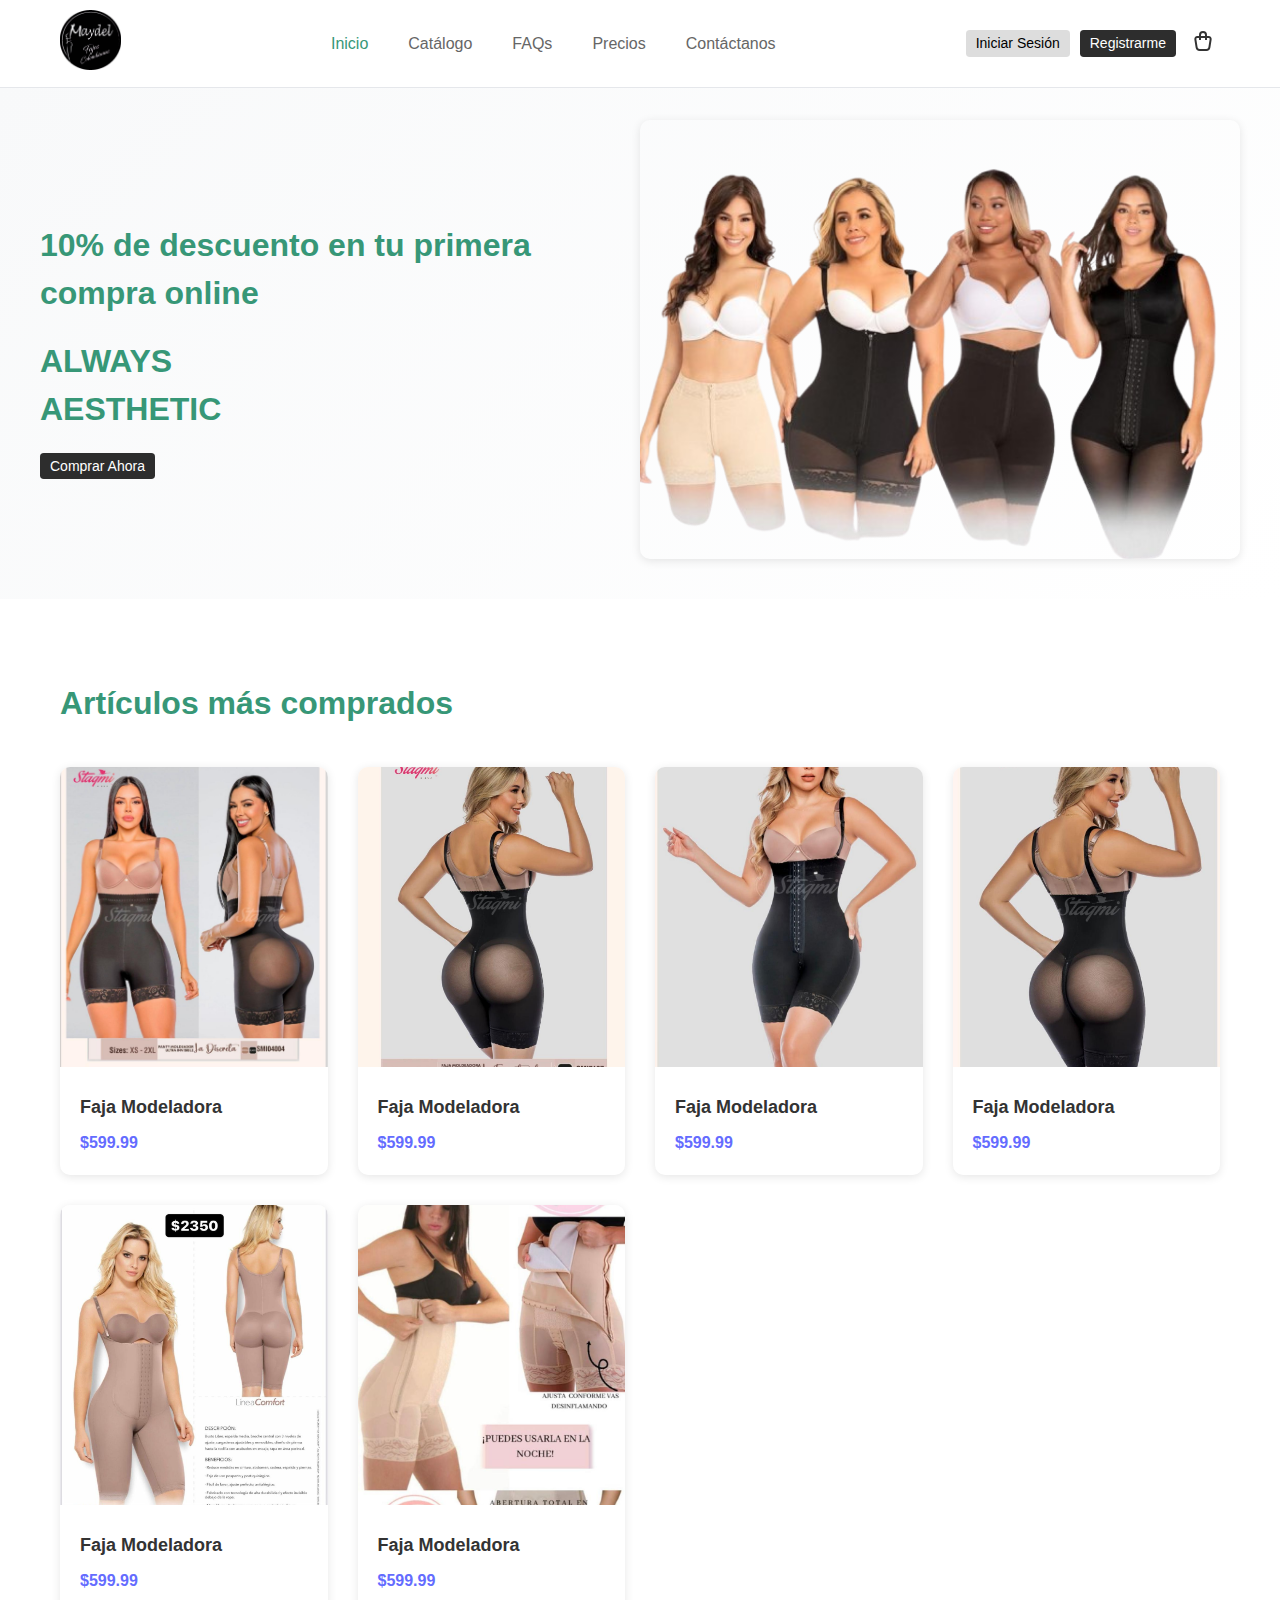
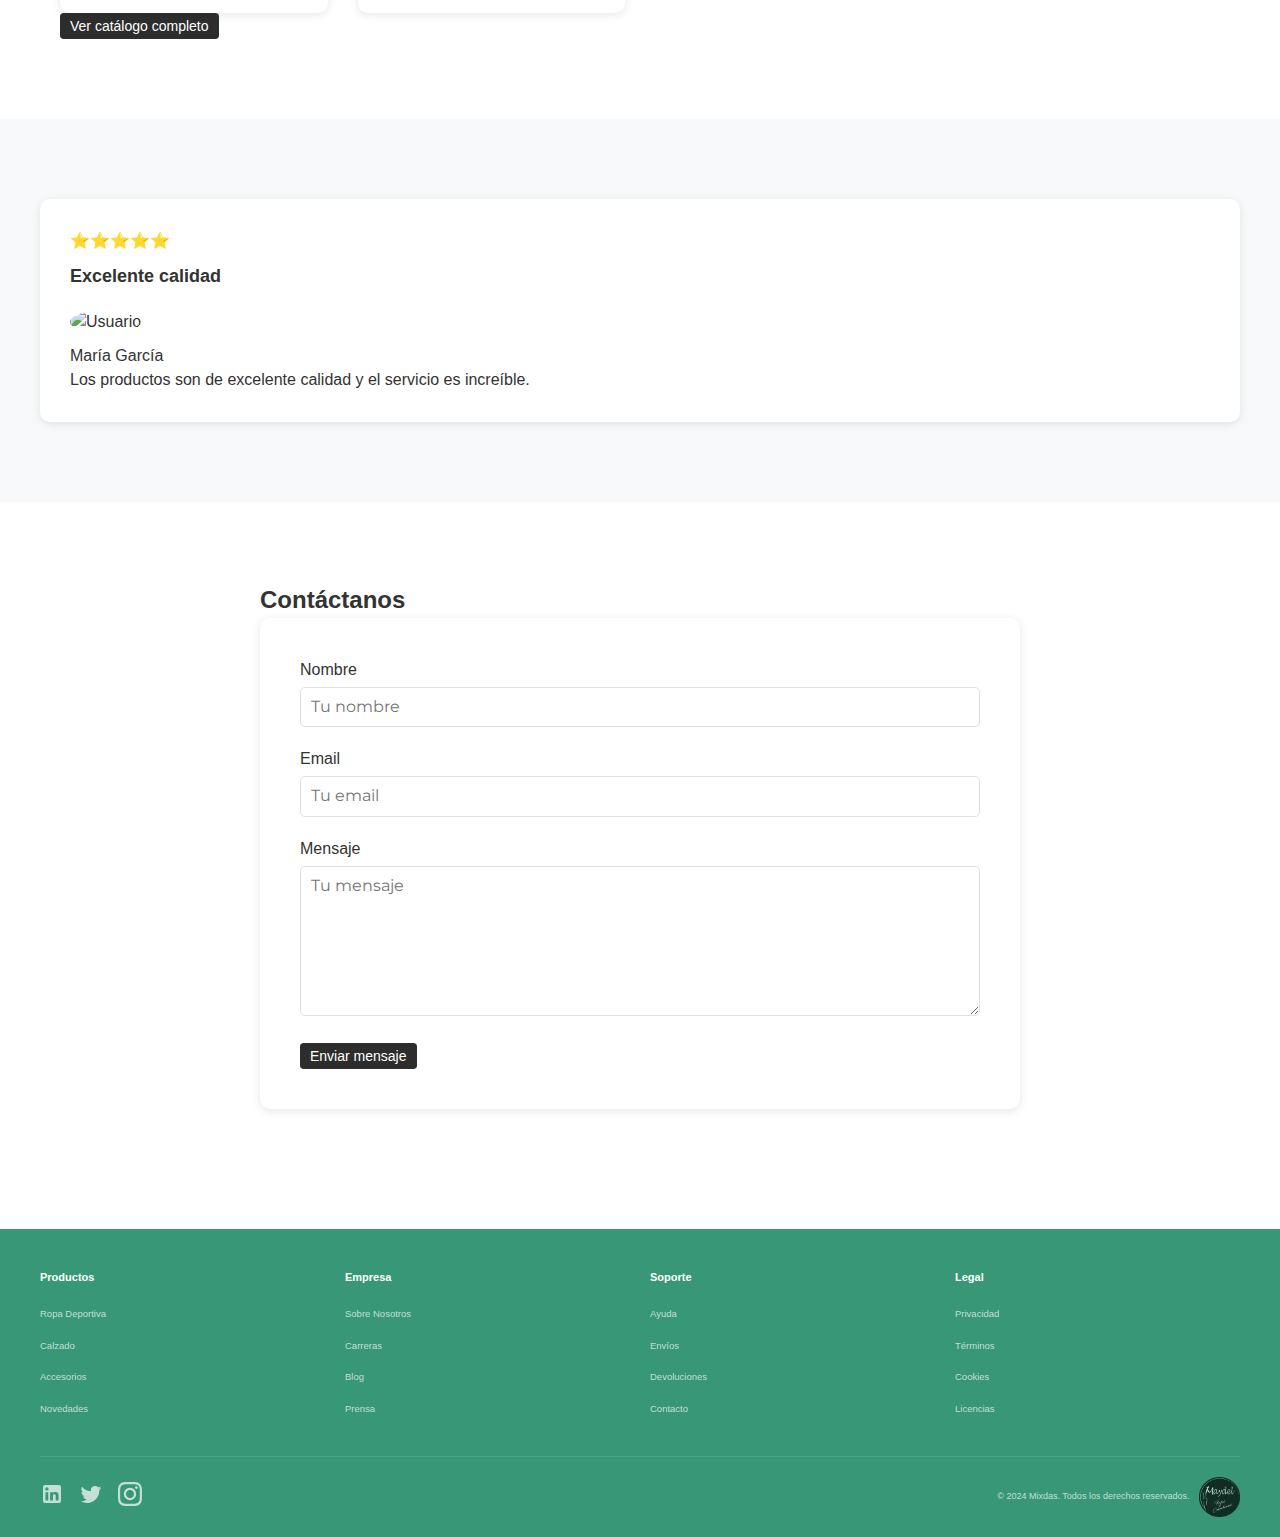
==== index.html @ 9c90271a "Cambio total" ====
<!DOCTYPE html>
<html lang="es">
<head>
    <meta charset="UTF-8">
    <meta name="viewport" content="width=device-width, initial-scale=1.0">
    <link rel="preconnect" href="https://fonts.googleapis.com">
    <link rel="preconnect" href="https://fonts.gstatic.com" crossorigin>
    <link href="https://fonts.googleapis.com/css2?family=Montserrat:wght@400;500;600;700&display=swap" rel="stylesheet">
    <link rel="stylesheet" href="./styles/normalize.css">
    <link rel="stylesheet" href="./styles/styles.css">
    <title>Mixdas - Modern Fashion Store</title>
</head>
<body>
    <header class="header">
        <nav class="nav-list">
            <div class="nav-logo">
                <img class="logo" src="./img/logo.png" alt="Mixdas logo">
            </div>
            
            <div class="nav-links">
                <a href="#" class="navbar-item active">Inicio</a>
                <a href="#articulos" class="navbar-item">Catálogo</a>
                <a href="#" class="navbar-item">FAQs</a>
                <a href="#" class="navbar-item">Precios</a>
                <a href="#contacto" class="navbar-item">Contáctanos</a>
            </div>

            <div class="nav-actions">
                <button class="boton">Iniciar Sesión</button>
                <button class="boton boton-oscuro">Registrarme</button>
                <button class="cart-icon2">
                    <svg xmlns="http://www.w3.org/2000/svg" width="24" height="24" viewBox="0 0 24 24" stroke-width="2" stroke="currentColor" fill="none">
                        <path d="M6.331 8h11.339a2 2 0 0 1 1.977 2.304l-1.255 8.152a3 3 0 0 1 -2.966 2.544h-6.852a3 3 0 0 1 -2.965 -2.544l-1.255 -8.152a2 2 0 0 1 1.977 -2.304z" />
                        <path d="M9 11v-5a3 3 0 0 1 6 0v5" />
                    </svg>
                </button>
                <button class="btn-menu" aria-label="Menu">
                    <span class="hamburger"></span>
                </button>
            </div>
        </nav>

        <div class="mobile-menu">
            <a href="#" class="mobile-link">Inicio</a>
            <a href="#articulos" class="mobile-link">Catálogo</a>
            <a href="#" class="mobile-link">FAQs</a>
            <a href="#" class="mobile-link">Precios</a>
            <a href="#contacto" class="mobile-link">Contáctanos</a>
            <div class="mobile-actions">
                <button class="boton">Iniciar Sesión</button>
                <button class="boton boton-oscuro">Registrarme</button>
            </div>
        </div>
    </header>


    <main>
        <section class="banner">
            <div class="banner-content">
                <h1 class="banner-titulo">10% de descuento en tu primera compra online</h1>
                <h2 class="banner-titulo alternativo">ALWAYS<br>AESTHETIC</h2>
                <button class="boton boton-oscuro">Comprar Ahora</button>
            </div>
            <img src="./img/banner.png" alt="Always aesthetic" class="banner-imagen">
        </section>

        <section id="articulos">
            <h2 class="articulos-titulo">Artículos más comprados</h2>
            <div class="articulos-grid">
                <article class="articulo">
                    <img src="./img/Faja1.jpeg" alt="Producto 1">
                    <div class="articulo-info">
                        <h4>Faja Modeladora</h4>
                        <p>$599.99</p>
                    </div>
                </article>
                <article class="articulo">
                    <img src="./img/Faja2.jpeg" alt="Producto 1">
                    <div class="articulo-info">
                        <h4>Faja Modeladora</h4>
                        <p>$599.99</p>
                    </div>
                </article>
                <article class="articulo">
                    <img src="./img/Faja3.jpeg" alt="Producto 1">
                    <div class="articulo-info">
                        <h4>Faja Modeladora</h4>
                        <p>$599.99</p>
                    </div>
                </article>
                <article class="articulo">
                    <img src="./img/Faja4.jpeg" alt="Producto 1">
                    <div class="articulo-info">
                        <h4>Faja Modeladora</h4>
                        <p>$599.99</p>
                    </div>
                </article>
                <article class="articulo">
                    <img src="./img/Faja5.jpeg" alt="Producto 1">
                    <div class="articulo-info">
                        <h4>Faja Modeladora</h4>
                        <p>$599.99</p>
                    </div>
                </article>
                <article class="articulo">
                    <img src="./img/Faja6.jpeg" alt="Producto 1">
                    <div class="articulo-info">
                        <h4>Faja Modeladora</h4>
                        <p>$599.99</p>
                    </div>
                </article>
            </div>
            <div class="center">
                <button class="boton boton-oscuro">Ver catálogo completo</button>
            </div>
        </section>

        <section id="opiniones">
            <div class="opiniones-grid">
                <article class="opinion">
                    <div class="stars">⭐⭐⭐⭐⭐</div>
                    <h4>Excelente calidad</h4>
                    <img class="foto-usuario" src="./img/user1.jpg" alt="Usuario">
                    <p>María García</p>
                    <p>Los productos son de excelente calidad y el servicio es increíble.</p>
                </article>
                <!-- Repeat for other reviews -->
            </div>
        </section>

        <section id="contacto">
            <h2>Contáctanos</h2>
            <form class="formulario">
                <div class="campo">
                    <label class="campo__label" for="nombre">Nombre</label>
                    <input class="campo__field" type="text" id="nombre" placeholder="Tu nombre">
                </div>
                <div class="campo">
                    <label class="campo__label" for="email">Email</label>
                    <input class="campo__field" type="email" id="email" placeholder="Tu email">
                </div>
                <div class="campo">
                    <label class="campo__label" for="mensaje">Mensaje</label>
                    <textarea class="campo__field campo__field--textarea" id="mensaje" placeholder="Tu mensaje"></textarea>
                </div>
                <button type="submit" class="boton boton-oscuro">Enviar mensaje</button>
            </form>
        </section>
    </main>

    <footer class="footer">
        <div class="footer-content">
            <div class="footer-section">
                <h3>Productos</h3>
                <ul>
                    <li><a href="#">Ropa Deportiva</a></li>
                    <li><a href="#">Calzado</a></li>
                    <li><a href="#">Accesorios</a></li>
                    <li><a href="#">Novedades</a></li>
                </ul>
            </div>
            <div class="footer-section">
                <h3>Empresa</h3>
                <ul>
                    <li><a href="#">Sobre Nosotros</a></li>
                    <li><a href="#">Carreras</a></li>
                    <li><a href="#">Blog</a></li>
                    <li><a href="#">Prensa</a></li>
                </ul>
            </div>
            <div class="footer-section">
                <h3>Soporte</h3>
                <ul>
                    <li><a href="#">Ayuda</a></li>
                    <li><a href="#">Envíos</a></li>
                    <li><a href="#">Devoluciones</a></li>
                    <li><a href="#">Contacto</a></li>
                </ul>
            </div>
            <div class="footer-section">
                <h3>Legal</h3>
                <ul>
                    <li><a href="#">Privacidad</a></li>
                    <li><a href="#">Términos</a></li>
                    <li><a href="#">Cookies</a></li>
                    <li><a href="#">Licencias</a></li>
                </ul>
            </div>
        </div>
        <div class="footer-bottom">
            <div class="social-links">
                <a href="#" aria-label="LinkedIn"><svg width="24" height="24" fill="currentColor" viewBox="0 0 24 24"><path d="M19 3a2 2 0 0 1 2 2v14a2 2 0 0 1-2 2H5a2 2 0 0 1-2-2V5a2 2 0 0 1 2-2h14m-.5 15.5v-5.3a3.26 3.26 0 0 0-3.26-3.26c-.85 0-1.84.52-2.32 1.3v-1.11h-2.79v8.37h2.79v-4.93c0-.77.62-1.4 1.39-1.4a1.4 1.4 0 0 1 1.4 1.4v4.93h2.79M6.88 8.56a1.68 1.68 0 0 0 1.68-1.68c0-.93-.75-1.69-1.68-1.69a1.69 1.69 0 0 0-1.69 1.69c0 .93.76 1.68 1.69 1.68m1.39 9.94v-8.37H5.5v8.37h2.77z"/></svg></a>
                <a href="#" aria-label="Twitter"><svg width="24" height="24" fill="currentColor" viewBox="0 0 24 24"><path d="M22.46 6c-.77.35-1.6.58-2.46.69.88-.53 1.56-1.37 1.88-2.38-.83.5-1.75.85-2.72 1.05C18.37 4.5 17.26 4 16 4c-2.35 0-4.27 1.92-4.27 4.29 0 .34.04.67.11.98C8.28 9.09 5.11 7.38 3 4.79c-.37.63-.58 1.37-.58 2.15 0 1.49.75 2.81 1.91 3.56-.71 0-1.37-.2-1.95-.5v.03c0 2.08 1.48 3.82 3.44 4.21a4.22 4.22 0 0 1-1.93.07 4.28 4.28 0 0 0 4 2.98 8.521 8.521 0 0 1-5.33 1.84c-.34 0-.68-.02-1.02-.06C3.44 20.29 5.7 21 8.12 21 16 21 20.33 14.46 20.33 8.79c0-.19 0-.37-.01-.56.84-.6 1.56-1.36 2.14-2.23z"/></svg></a>
                <a href="#" aria-label="Instagram"><svg width="24" height="24" fill="currentColor" viewBox="0 0 24 24"><path d="M12 2.163c3.204 0 3.584.012 4.85.07 3.252.148 4.771 1.691 4.919 4.919.058 1.265.069 1.645.069 4.849 0 3.205-.012 3.584-.069 4.849-.149 3.225-1.664 4.771-4.919 4.919-1.266.058-1.644.07-4.85.07-3.204 0-3.584-.012-4.849-.07-3.26-.149-4.771-1.699-4.919-4.92-.058-1.265-.07-1.644-.07-4.849 0-3.204.013-3.583.07-4.849.149-3.227 1.664-4.771 4.919-4.919 1.266-.057 1.645-.069 4.849-.069zm0-2.163c-3.259 0-3.667.014-4.947.072-4.358.2-6.78 2.618-6.98 6.98-.059 1.281-.073 1.689-.073 4.948 0 3.259.014 3.668.072 4.948.2 4.358 2.618 6.78 6.98 6.98 1.281.058 1.689.072 4.948.072 3.259 0 3.668-.014 4.948-.072 4.354-.2 6.782-2.618 6.979-6.98.059-1.28.073-1.689.073-4.948 0-3.259-.014-3.667-.072-4.947-.196-4.354-2.617-6.78-6.979-6.98-1.281-.059-1.69-.073-4.949-.073zm0 5.838c-3.403 0-6.162 2.759-6.162 6.162s2.759 6.163 6.162 6.163 6.162-2.759 6.162-6.163c0-3.403-2.759-6.162-6.162-6.162zm0 10.162c-2.209 0-4-1.79-4-4 0-2.209 1.791-4 4-4s4 1.791 4 4c0 2.21-1.791 4-4 4zm6.406-11.845c-.796 0-1.441.645-1.441 1.44s.645 1.44 1.441 1.44c.795 0 1.439-.645 1.439-1.44s-.644-1.44-1.439-1.44z"/></svg></a>
            </div>
            <div class="footer-info">
                <p>&copy; 2024 Mixdas. Todos los derechos reservados.</p>
                <img src="./img/logo.png" alt="Mixdas" class="footer-logo">
            </div>
        </div>
    </footer>

    <script src="./js/navigation.js"></script>
    <script src="./js/index.js"></script>
</body>
</html>
---- styles/styles.css ----
:root {
    --primario: #213547;
    --secundario: #646cff;
    --gris-claro: #f8f9fa;
    --gris: #e9ecef;
    --blanco: #FFFFFF;
    --negro: #000000;
    --sombra: 0 2px 10px rgba(0, 0, 0, 0.1);
    --transicion: all 0.3s ease;
    --fuentePrincipal: "Montserrat", system-ui;
}

html {
    box-sizing: border-box;
    font-size: 62.5%;
    scroll-behavior: smooth;
}

*, *:before, *:after {
    box-sizing: inherit;
    margin: 0;
    padding: 0;
}

body {
    font-family: var(--fuentePrincipal);
    font-size: 1.6rem;
    line-height: 1.5;
    color: var(--primario);
    background-color: var(--blanco);
}

:root {
    --primario: #379777;
    --text-primary: #333333;
    --text-secondary: #666666;
    --background: #ffffff;
    --gris: #e1e1e1;
    --blanco: #FFFFFF;
    --negro: #000000;
    --border: #E5E7EB;
    --shadow: 0 2px 4px rgba(0, 0, 0, 0.1);
    --transition: all 0.3s ease;
}

* {
    margin: 0;
    padding: 0;
    box-sizing: border-box;
}

body {
    font-family: 'Inter', sans-serif;
    color: var(--text-primary);
    line-height: 1.5;
}

/* Header and Navigation */
.header {
    background: var(--background);
    border-bottom: 1px solid var(--border);
    position: fixed;
    width: 100%;
    top: 0;
    z-index: 1000;
}

.nav-list {
    max-width: 1200px;
    margin: 0 auto;
    padding: 1rem 2rem;
    display: flex;
    justify-content: space-between;
    align-items: center;
}

.nav-logo {
    flex-shrink: 0;
}

.logo {
    height: 60px;
    margin-right: 20px;
}

.nav-links {
    display: flex;
    gap: 2rem;
    margin: 0 2rem;
}

.navbar-item {
    color: var(--text-secondary);
    text-decoration: none;
    font-size: 1rem;
    font-weight: 500;
    padding: 0.5rem 1rem;
    border-radius: 0.375rem;
    transition: var(--transition);
}

.navbar-item:hover {
    color: var(--text-primary);
    background: rgba(0, 0, 0, 0.05);
}

.navbar-item.active {
    color: var(--primario);
}

.nav-actions {
    display: flex;
    align-items: center;
    gap: 1rem;
}

.boton {
    background-color: #ddd;
    border: none;
    padding: 0.5rem 1rem;
    border-radius: 0.375rem;
    font-size: 1rem;
    font-weight: 500;
    cursor: pointer;
    transition: var(--transition);
}

.boton:hover {
    background-color: #ccc;
}

.boton-oscuro {
    background-color: #2D2D2D;
    color: white;
}

.boton-oscuro:hover {
    background-color: #444;
}

.cart-icon2 {
    background: none;
    border: none;
    cursor: pointer;
    padding: 0.5rem;
    color: var(--text-primary);
    transition: var(--transition);
}

.cart-icon2:hover {
    color: var(--primario);
}

.btn-menu {
    display: none;
    background: none;
    border: none;
    cursor: pointer;
    padding: 0.5rem;
}

.hamburger {
    display: block;
    width: 24px;
    height: 2px;
    background: var(--text-primary);
    position: relative;
    transition: var(--transition);
}

.hamburger::before,
.hamburger::after {
    content: '';
    position: absolute;
    width: 24px;
    height: 2px;
    background: var(--text-primary);
    transition: var(--transition);
}

.hamburger::before {
    top: -6px;
}

.hamburger::after {
    bottom: -6px;
}

.mobile-menu {
    display: none;
    padding: 1rem;
    background: var(--background);
    border-top: 1px solid var(--border);
}

.mobile-link {
    display: block;
    padding: 0.75rem 1rem;
    color: var(--text-secondary);
    text-decoration: none;
    font-size: 1rem;
    font-weight: 500;
}

.mobile-actions {
    display: flex;
    flex-direction: column;
    gap: 0.5rem;
    margin-top: 1rem;
    padding: 0 1rem;
}

/* Responsive Design */
@media (max-width: 768px) {
    .nav-links {
        display: none;
    }

    .nav-actions .boton {
        display: none;
    }

    .btn-menu {
        display: block;
    }

    .mobile-menu.active {
        display: block;
    }

    .btn-menu.active .hamburger {
        background: transparent;
    }

    .btn-menu.active .hamburger::before {
        transform: rotate(45deg);
        top: 0;
    }

    .btn-menu.active .hamburger::after {
        transform: rotate(-45deg);
        bottom: 0;
    }
}

@media (min-width: 1200px) {
    .navbar-item {
        font-size: 1.6rem;
    }

    .boton {
        font-size: 1.4rem;
    }
}

/* Banner */
.banner {
    margin-top: 8rem;
    display: grid;
    grid-template-columns: 1fr 1fr;
    align-items: center;
    background: linear-gradient(135deg, var(--gris-claro) 0%, var(--blanco) 100%);
    padding: 4rem;
}

.banner-titulo {
    font-size: 3.2rem;
    font-weight: 700;
    margin-bottom: 2rem;
    color: var(--primario);
}

.banner-imagen {
    width: 100%;
    height: auto;
    border-radius: 1rem;
    box-shadow: var(--sombra);
}

/* Artículos */
#articulos {
    padding: 8rem 2rem;
    max-width: 120rem;
    margin: 0 auto;
}

.articulos-titulo {
    font-size: 3.2rem;
    margin-bottom: 4rem;
    color: var(--primario);
}

.articulos-grid {
    display: grid;
    grid-template-columns: repeat(auto-fit, minmax(25rem, 1fr));
    gap: 3rem;
}

.articulo {
    background: var(--blanco);
    border-radius: 1rem;
    overflow: hidden;
    transition: var(--transicion);
    box-shadow: var(--sombra);
}

.articulo:hover {
    transform: translateY(-5px);
}

.articulo img {
    width: 100%;
    height: 30rem;
    object-fit: cover;
}

.articulo-info {
    padding: 2rem;
}

.articulo h4 {
    font-size: 1.8rem;
    margin-bottom: 1rem;
}

.articulo p {
    font-size: 1.6rem;
    color: var(--secundario);
    font-weight: 600;
}

/* Opiniones */
#opiniones {
    background-color: var(--gris-claro);
    padding: 8rem 2rem;
}

.opiniones-grid {
    display: grid;
    grid-template-columns: repeat(auto-fit, minmax(30rem, 1fr));
    gap: 3rem;
    max-width: 120rem;
    margin: 0 auto;
}

.opinion {
    background: var(--blanco);
    padding: 3rem;
    border-radius: 1rem;
    box-shadow: var(--sombra);
}

.opinion h4 {
    font-size: 1.8rem;
    margin: 1rem 0;
}

.foto-usuario {
    width: 6rem;
    height: 6rem;
    border-radius: 50%;
    margin: 1rem 0;
}

/* Contacto */
#contacto {
    padding: 8rem 2rem;
    max-width: 80rem;
    margin: 0 auto;
}

.formulario {
    background: var(--blanco);
    padding: 4rem;
    border-radius: 1rem;
    box-shadow: var(--sombra);
}

.campo {
    margin-bottom: 2rem;
}

.campo__label {
    display: block;
    margin-bottom: 0.5rem;
    font-weight: 500;
}

.campo__field {
    width: 100%;
    padding: 1rem;
    border: 1px solid var(--gris);
    border-radius: 0.5rem;
    font-family: var(--fuentePrincipal);
}

.campo__field--textarea {
    height: 15rem;
    resize: vertical;
}

/* Footer Styles */
.footer {
    background-color: #379777;
    color: #ffffff;
    padding: 4rem 2rem 2rem;
    margin-top: 4rem;
}

.footer-content {
    max-width: 1200px;
    margin: 0 auto;
    display: grid;
    grid-template-columns: repeat(auto-fit, minmax(200px, 1fr));
    gap: 2rem;
    padding-bottom: 3rem;
    border-bottom: 1px solid rgba(255, 255, 255, 0.1);
}

.footer-section h3 {
    color: #ffffff;
    font-size: 1.1rem;
    font-weight: 600;
    margin-bottom: 1.5rem;
}

.footer-section ul {
    list-style: none;
    padding: 0;
    margin: 0;
}

.footer-section ul li {
    margin-bottom: 0.75rem;
}

.footer-section ul li a {
    color: rgba(255, 255, 255, 0.7);
    text-decoration: none;
    font-size: 0.95rem;
    transition: color 0.3s ease;
}

.footer-section ul li a:hover {
    color: #ffffff;
}

.footer-bottom {
    max-width: 1200px;
    margin: 2rem auto 0;
    display: flex;
    flex-direction: column;
    align-items: center;
    gap: 1.5rem;
}

.social-links {
    display: flex;
    gap: 1.5rem;
}

.social-links a {
    color: rgba(255, 255, 255, 0.7);
    transition: color 0.3s ease;
}

.social-links a:hover {
    color: #ffffff;
}

.footer-info {
    display: flex;
    flex-direction: column;
    align-items: center;
    gap: 1rem;
    text-align: center;
}

.footer-info p {
    color: rgba(255, 255, 255, 0.7);
    font-size: 0.9rem;
}

.footer-logo {
    height: 40px;
    opacity: 0.7;
    transition: opacity 0.3s ease;
}

.footer-logo:hover {
    opacity: 1;
}

@media (min-width: 768px) {
    .footer-bottom {
        flex-direction: row;
        justify-content: space-between;
    }

    .footer-info {
        flex-direction: row;
    }
}

/* Rest of your existing styles remain the same */
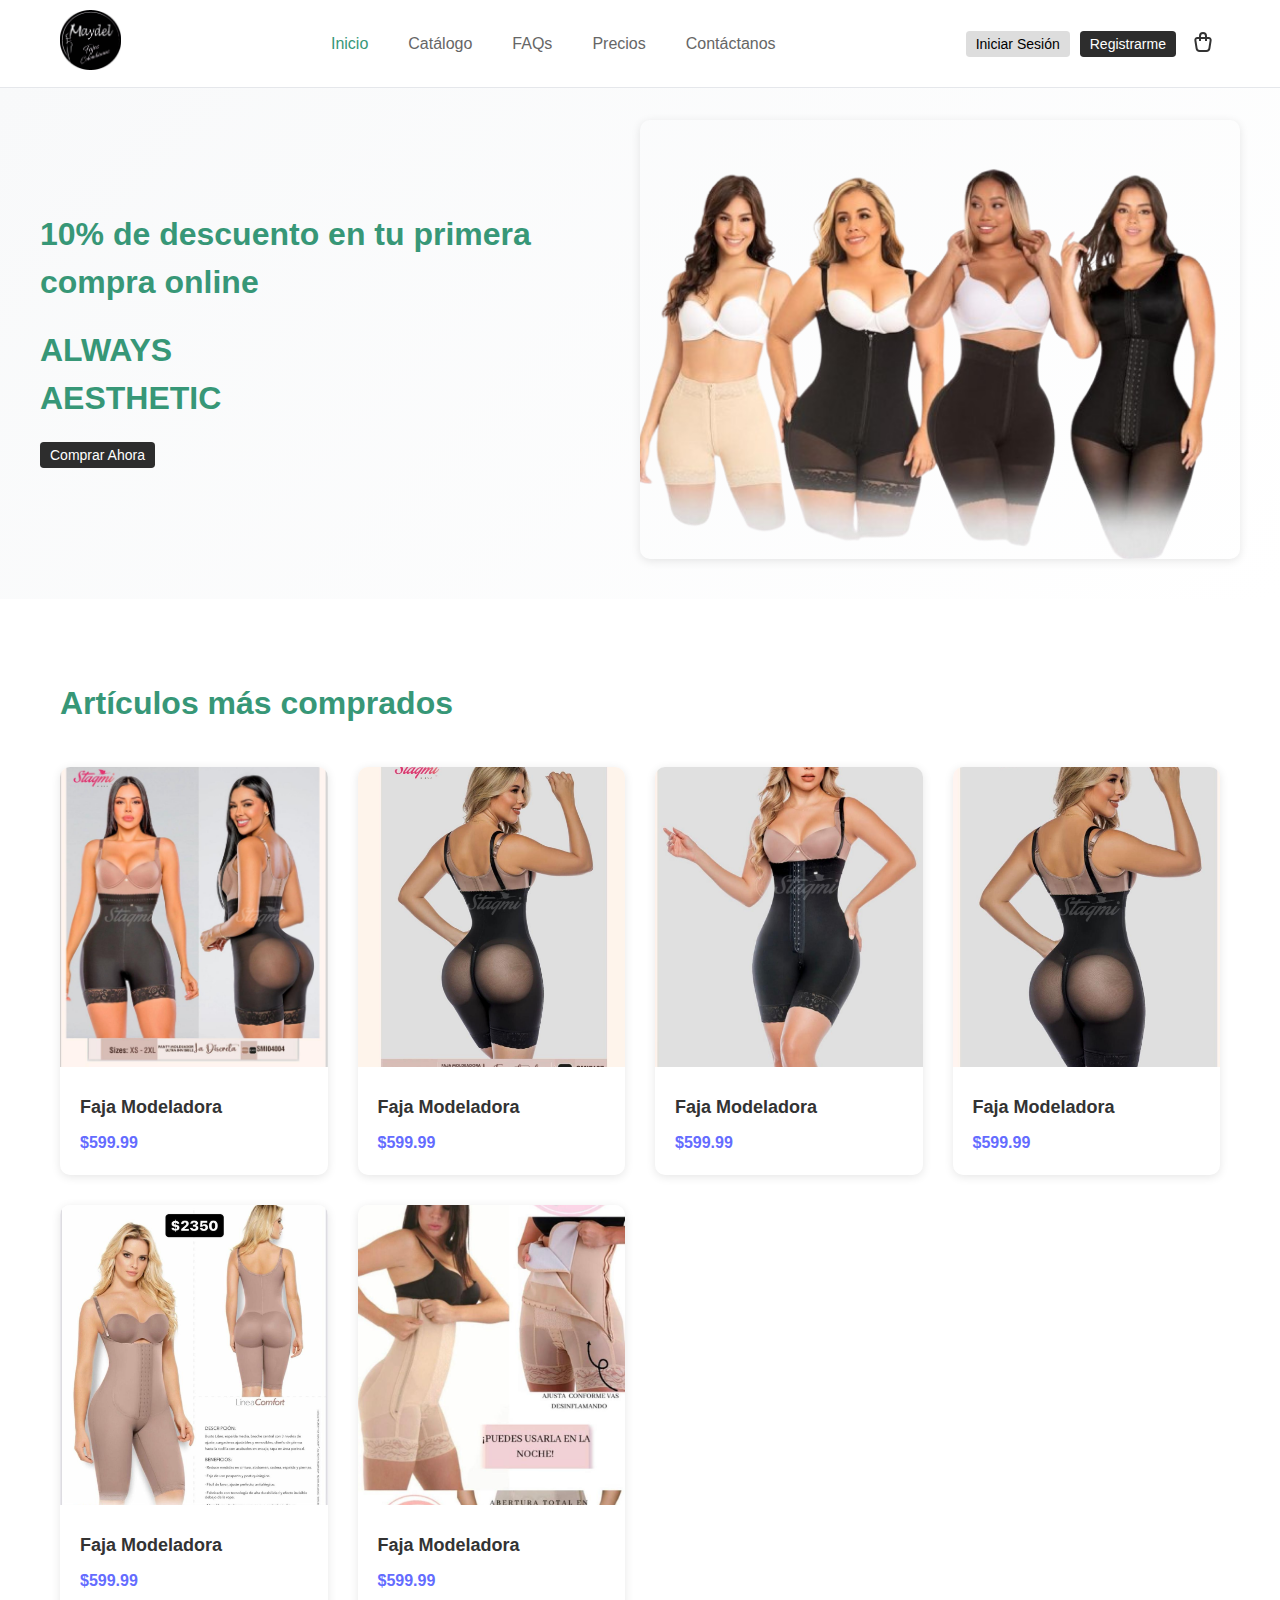
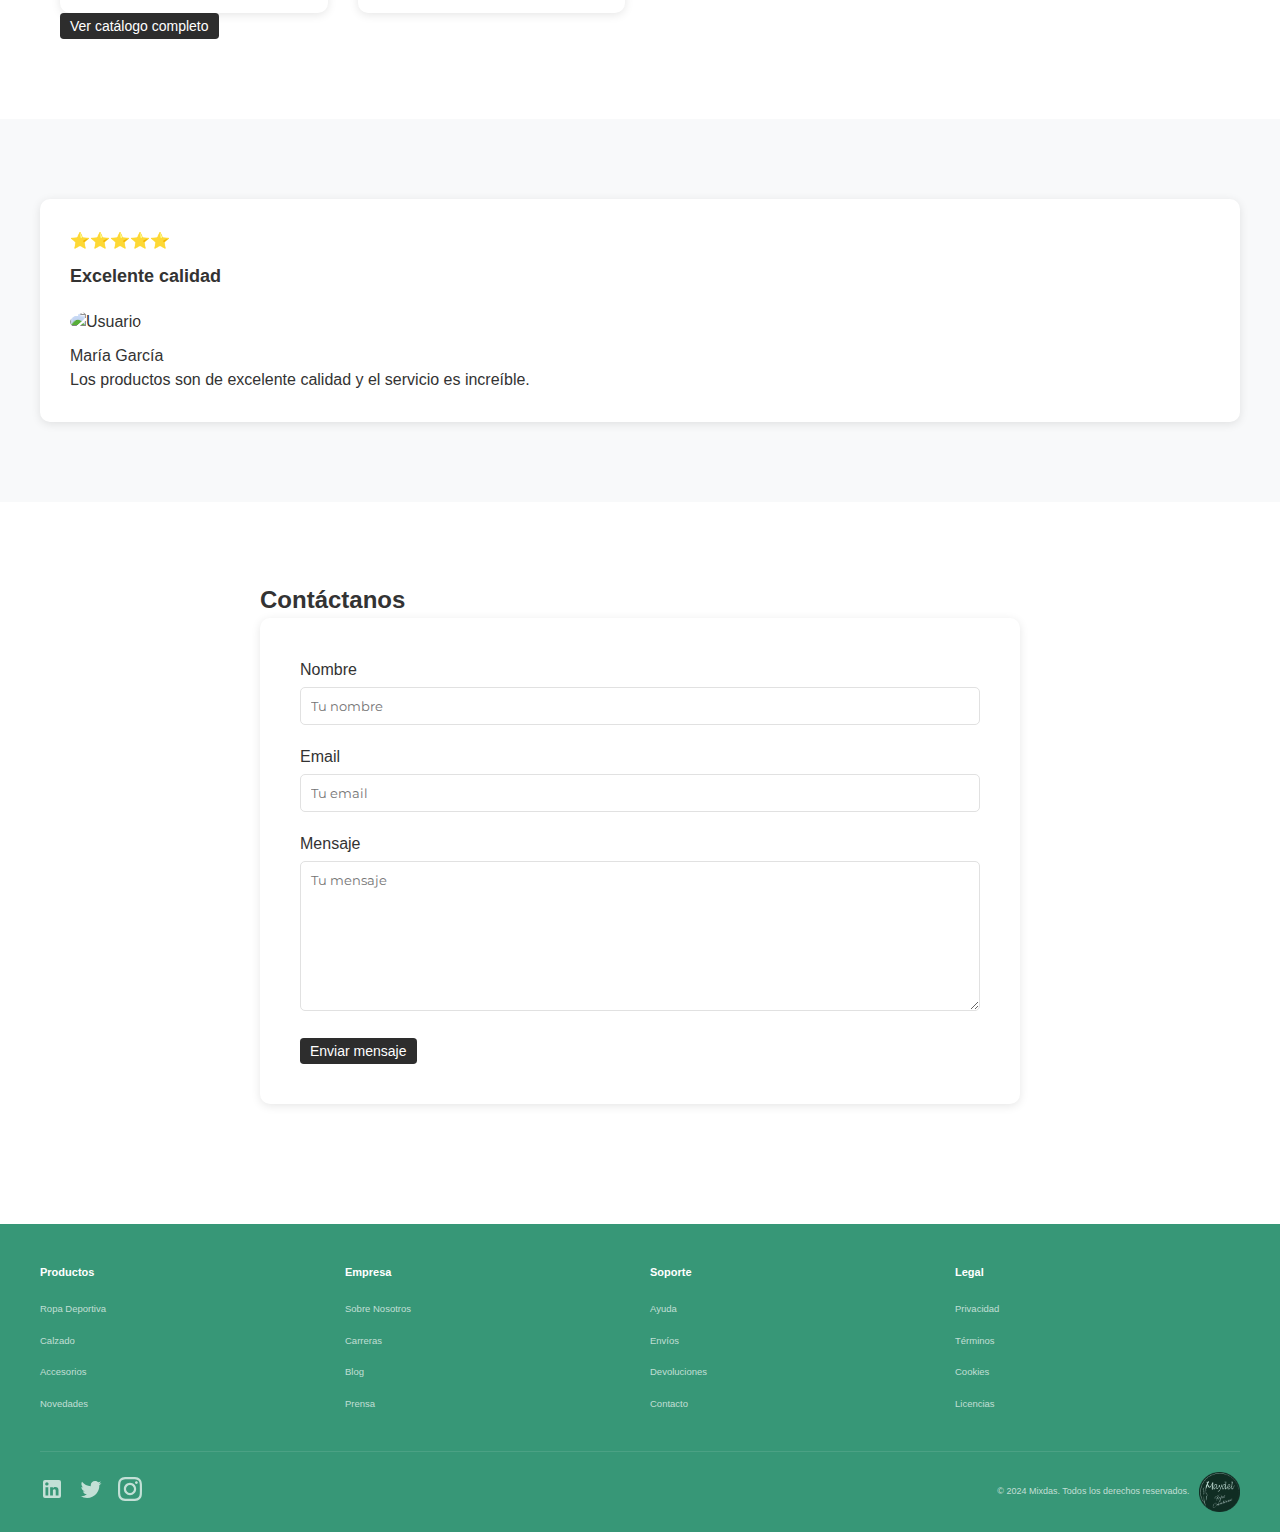
==== commit 74517e36: "remover normalize" ====
--- a/index.html
+++ b/index.html
@@ -8,7 +8,7 @@
     <link href="https://fonts.googleapis.com/css2?family=Montserrat:wght@400;500;600;700&display=swap" rel="stylesheet">
     <link rel="stylesheet" href="./styles/normalize.css">
     <link rel="stylesheet" href="./styles/styles.css">
-    <title>Mixdas - Modern Fashion Store</title>
+    <title>Maydel - Fajas Colombianas</title>
 </head>
 <body>
     <header class="header">
@@ -111,7 +111,7 @@
                 </article>
             </div>
             <div class="center">
-                <button class="boton boton-oscuro">Ver catálogo completo</button>
+                <button class="boton boton-oscuro" href="/catalogo.html">Ver catálogo completo</button>
             </div>
         </section>
 
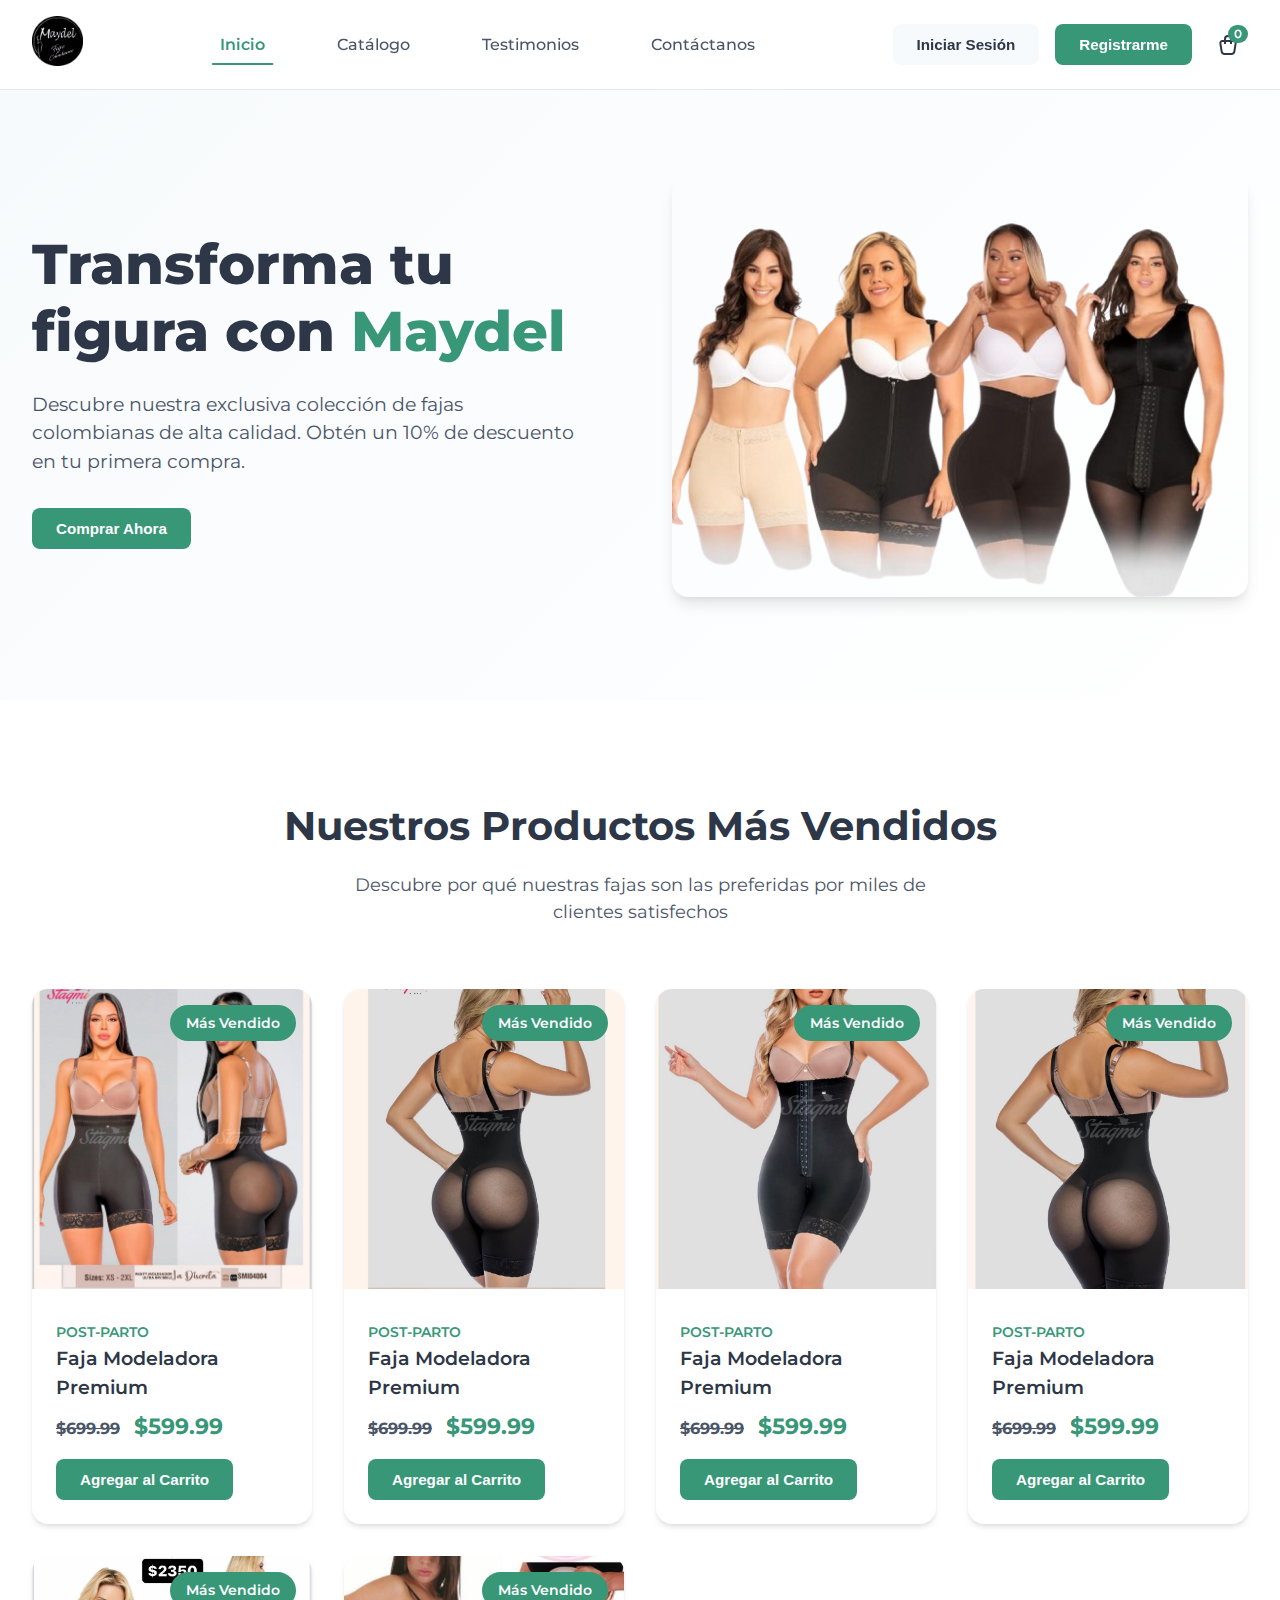
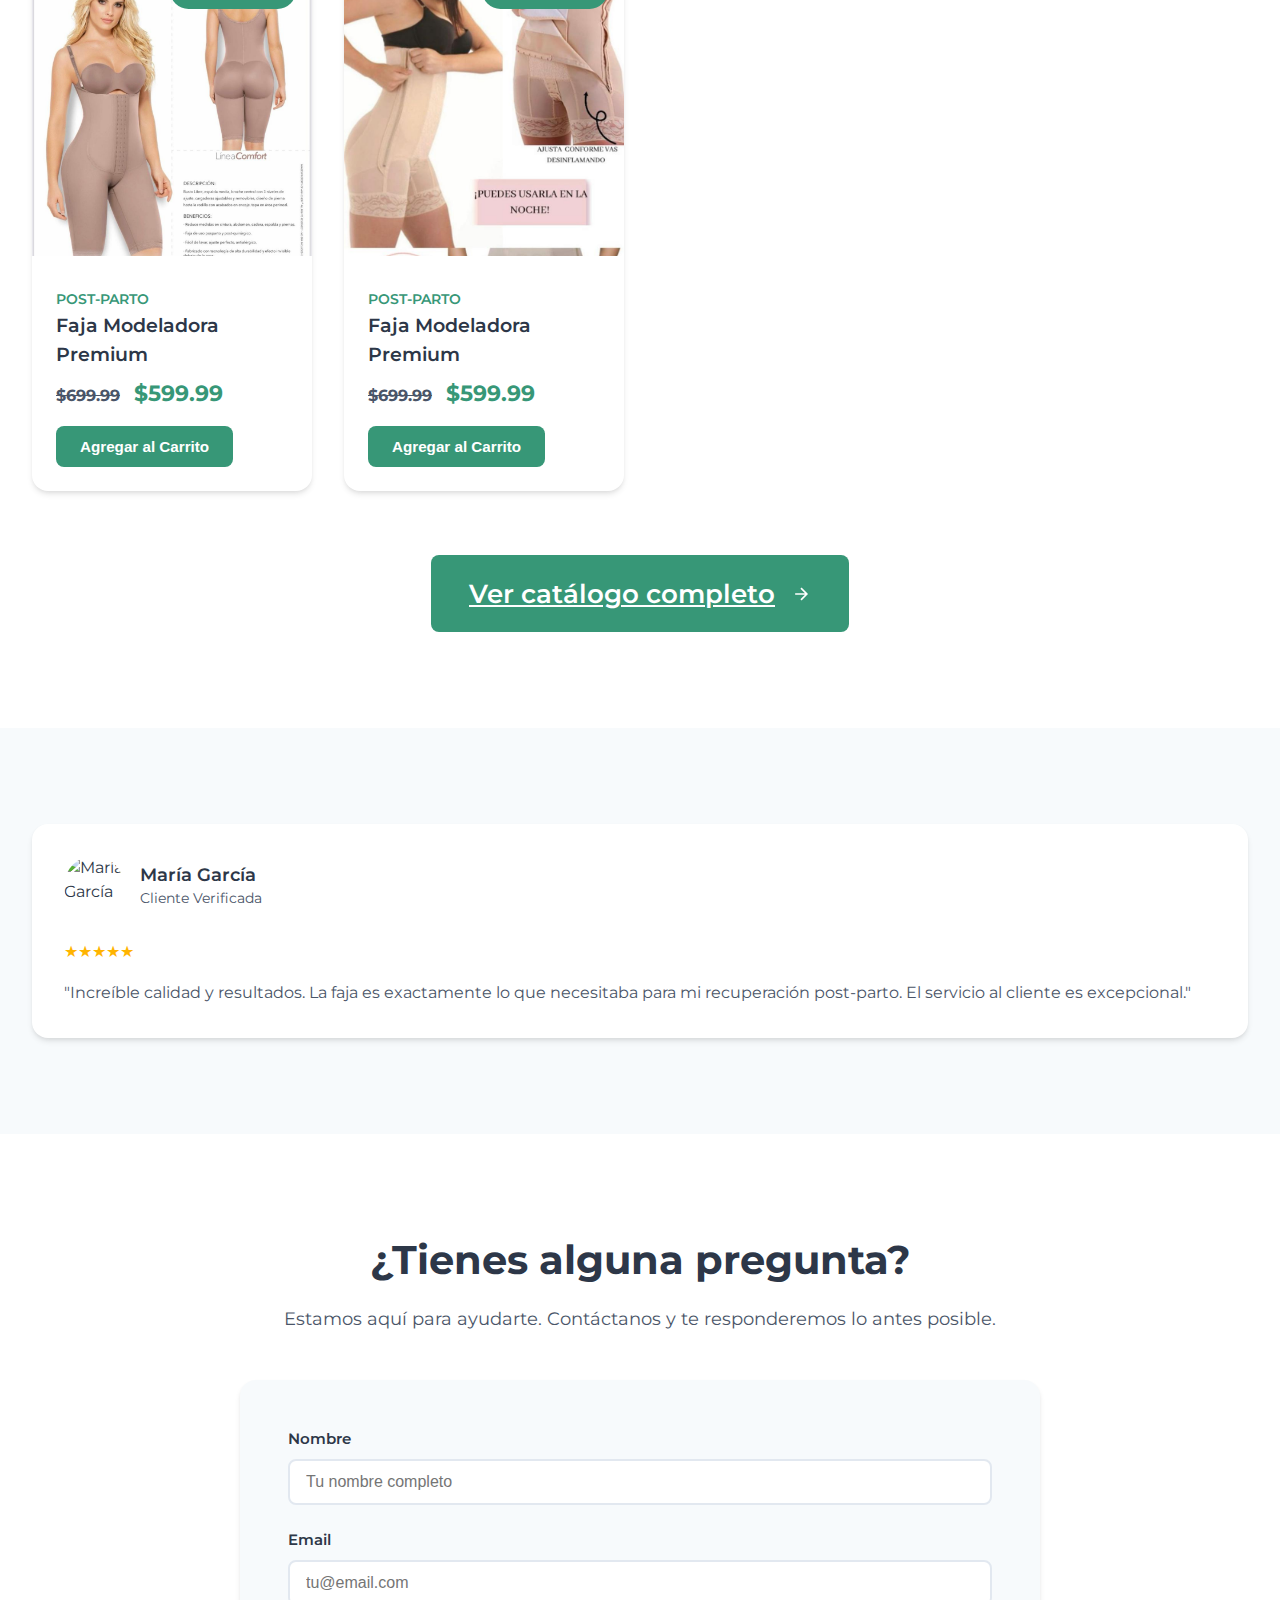
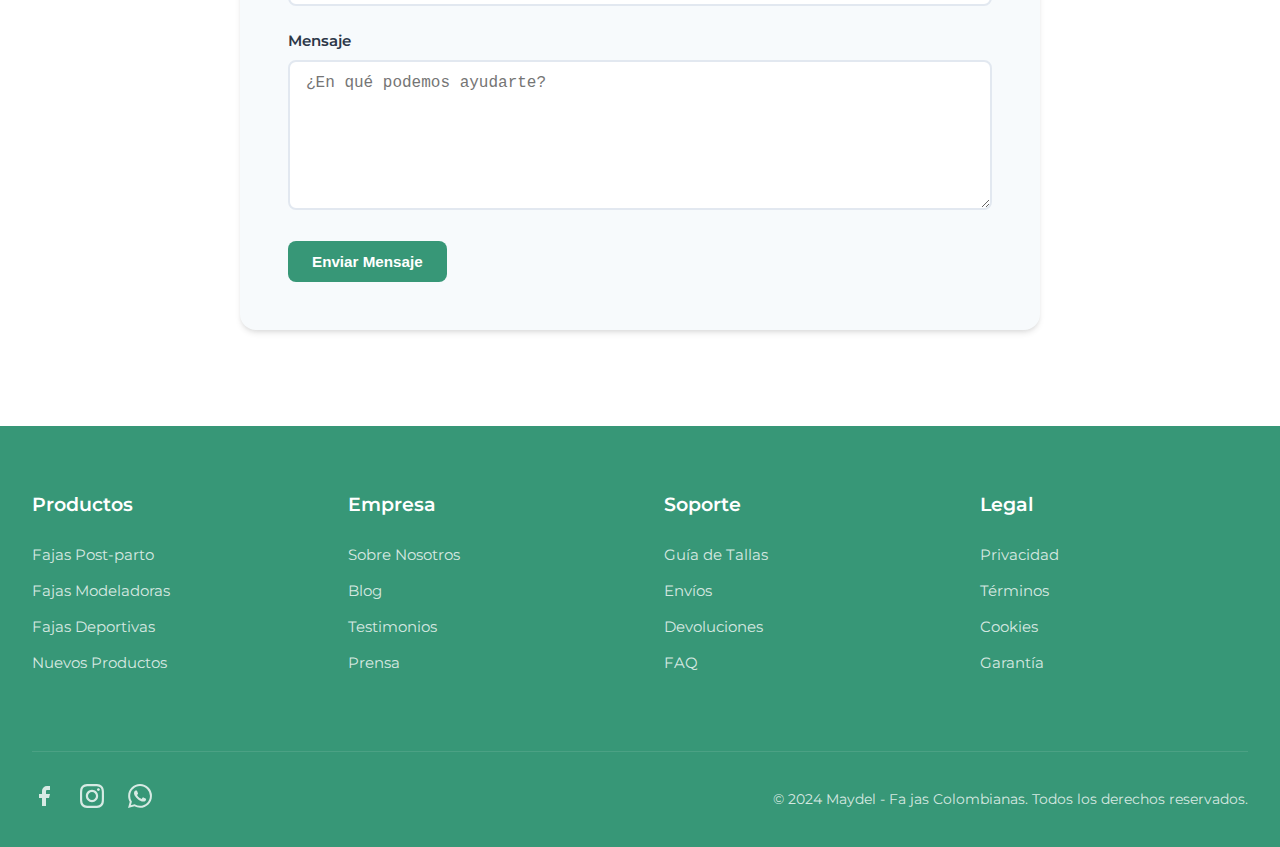
==== commit ef50f37c: "arreglar diseño" ====
--- a/index.html
+++ b/index.html
@@ -5,146 +5,199 @@
     <meta name="viewport" content="width=device-width, initial-scale=1.0">
     <link rel="preconnect" href="https://fonts.googleapis.com">
     <link rel="preconnect" href="https://fonts.gstatic.com" crossorigin>
-    <link href="https://fonts.googleapis.com/css2?family=Montserrat:wght@400;500;600;700&display=swap" rel="stylesheet">
+    <link href="https://fonts.googleapis.com/css2?family=Montserrat:wght@400;500;600;700;800&display=swap" rel="stylesheet">
     <link rel="stylesheet" href="./styles/normalize.css">
     <link rel="stylesheet" href="./styles/styles.css">
     <title>Maydel - Fajas Colombianas</title>
+    <!-- Favicons -->
+    <link rel="icon" type="image/png" sizes="32x32" href="img/icons/favicon-32x32.png">
+    <link rel="icon" type="image/png" sizes="16x16" href="img/icons/favicon-16x16.png">
+    <link rel="icon" type="image/x-icon" href="img/icons/favicon.ico">
+    <link rel="apple-touch-icon" sizes="180x180" href="img/icons/apple-touch-icon.png">
+    <link rel="icon" type="image/png" sizes="192x192" href="img/icons/android-chrome-192x192.png">
+    <link rel="icon" type="image/png" sizes="512x512" href="img/icons/android-chrome-512x512.png">
+    <link rel="manifest" href="img/icons/site.webmanifest">
 </head>
 <body>
     <header class="header">
         <nav class="nav-list">
             <div class="nav-logo">
-                <img class="logo" src="./img/logo.png" alt="Mixdas logo">
+                <img class="logo" src="./img/logo.png" alt="Maydel logo">
             </div>
             
             <div class="nav-links">
                 <a href="#" class="navbar-item active">Inicio</a>
-                <a href="#articulos" class="navbar-item">Catálogo</a>
-                <a href="#" class="navbar-item">FAQs</a>
-                <a href="#" class="navbar-item">Precios</a>
+                <a href="#productos" class="navbar-item">Catálogo</a>
+                <a href="#testimonios" class="navbar-item">Testimonios</a>
                 <a href="#contacto" class="navbar-item">Contáctanos</a>
             </div>
 
             <div class="nav-actions">
                 <button class="boton">Iniciar Sesión</button>
                 <button class="boton boton-oscuro">Registrarme</button>
-                <button class="cart-icon2">
-                    <svg xmlns="http://www.w3.org/2000/svg" width="24" height="24" viewBox="0 0 24 24" stroke-width="2" stroke="currentColor" fill="none">
-                        <path d="M6.331 8h11.339a2 2 0 0 1 1.977 2.304l-1.255 8.152a3 3 0 0 1 -2.966 2.544h-6.852a3 3 0 0 1 -2.965 -2.544l-1.255 -8.152a2 2 0 0 1 1.977 -2.304z" />
-                        <path d="M9 11v-5a3 3 0 0 1 6 0v5" />
-                    </svg>
-                </button>
-                <button class="btn-menu" aria-label="Menu">
-                    <span class="hamburger"></span>
-                </button>
+                <a href="#" class="cart-icon">
+                    <div class="cart-icon__wrapper">
+                        <svg xmlns="http://www.w3.org/2000/svg" width="24" height="24" viewBox="0 0 24 24" stroke-width="2" stroke="currentColor" fill="none">
+                            <path d="M6.331 8h11.339a2 2 0 0 1 1.977 2.304l-1.255 8.152a3 3 0 0 1 -2.966 2.544h-6.852a3 3 0 0 1 -2.965 -2.544l-1.255 -8.152a2 2 0 0 1 1.977 -2.304z" />
+                            <path d="M9 11v-5a3 3 0 0 1 6 0v5" />
+                        </svg>
+                        <span class="cart-count">0</span>
+                    </div>
+                </a>
             </div>
         </nav>
-
-        <div class="mobile-menu">
-            <a href="#" class="mobile-link">Inicio</a>
-            <a href="#articulos" class="mobile-link">Catálogo</a>
-            <a href="#" class="mobile-link">FAQs</a>
-            <a href="#" class="mobile-link">Precios</a>
-            <a href="#contacto" class="mobile-link">Contáctanos</a>
-            <div class="mobile-actions">
-                <button class="boton">Iniciar Sesión</button>
-                <button class="boton boton-oscuro">Registrarme</button>
-            </div>
-        </div>
     </header>
-
 
     <main>
         <section class="banner">
             <div class="banner-content">
-                <h1 class="banner-titulo">10% de descuento en tu primera compra online</h1>
-                <h2 class="banner-titulo alternativo">ALWAYS<br>AESTHETIC</h2>
-                <button class="boton boton-oscuro">Comprar Ahora</button>
-            </div>
-            <img src="./img/banner.png" alt="Always aesthetic" class="banner-imagen">
-        </section>
-
-        <section id="articulos">
-            <h2 class="articulos-titulo">Artículos más comprados</h2>
-            <div class="articulos-grid">
-                <article class="articulo">
-                    <img src="./img/Faja1.jpeg" alt="Producto 1">
-                    <div class="articulo-info">
-                        <h4>Faja Modeladora</h4>
-                        <p>$599.99</p>
-                    </div>
-                </article>
-                <article class="articulo">
-                    <img src="./img/Faja2.jpeg" alt="Producto 1">
-                    <div class="articulo-info">
-                        <h4>Faja Modeladora</h4>
-                        <p>$599.99</p>
-                    </div>
-                </article>
-                <article class="articulo">
-                    <img src="./img/Faja3.jpeg" alt="Producto 1">
-                    <div class="articulo-info">
-                        <h4>Faja Modeladora</h4>
-                        <p>$599.99</p>
-                    </div>
-                </article>
-                <article class="articulo">
-                    <img src="./img/Faja4.jpeg" alt="Producto 1">
-                    <div class="articulo-info">
-                        <h4>Faja Modeladora</h4>
-                        <p>$599.99</p>
-                    </div>
-                </article>
-                <article class="articulo">
-                    <img src="./img/Faja5.jpeg" alt="Producto 1">
-                    <div class="articulo-info">
-                        <h4>Faja Modeladora</h4>
-                        <p>$599.99</p>
-                    </div>
-                </article>
-                <article class="articulo">
-                    <img src="./img/Faja6.jpeg" alt="Producto 1">
-                    <div class="articulo-info">
-                        <h4>Faja Modeladora</h4>
-                        <p>$599.99</p>
-                    </div>
-                </article>
-            </div>
-            <div class="center">
-                <button class="boton boton-oscuro" href="/catalogo.html">Ver catálogo completo</button>
-            </div>
-        </section>
-
-        <section id="opiniones">
-            <div class="opiniones-grid">
-                <article class="opinion">
-                    <div class="stars">⭐⭐⭐⭐⭐</div>
-                    <h4>Excelente calidad</h4>
-                    <img class="foto-usuario" src="./img/user1.jpg" alt="Usuario">
-                    <p>María García</p>
-                    <p>Los productos son de excelente calidad y el servicio es increíble.</p>
-                </article>
-                <!-- Repeat for other reviews -->
-            </div>
-        </section>
-
-        <section id="contacto">
-            <h2>Contáctanos</h2>
-            <form class="formulario">
-                <div class="campo">
-                    <label class="campo__label" for="nombre">Nombre</label>
-                    <input class="campo__field" type="text" id="nombre" placeholder="Tu nombre">
+                <div class="banner-text">
+                    <h1 class="banner-titulo">Transforma tu figura con <span>Maydel</span></h1>
+                    <p class="banner-subtitulo">Descubre nuestra exclusiva colección de fajas colombianas de alta calidad. Obtén un 10% de descuento en tu primera compra.</p>
+                    <button class="boton boton-oscuro">Comprar Ahora</button>
                 </div>
-                <div class="campo">
-                    <label class="campo__label" for="email">Email</label>
-                    <input class="campo__field" type="email" id="email" placeholder="Tu email">
+                <div class="banner-image">
+                    <img src="./img/banner.png" alt="Fajas Maydel" class="banner-imagen">
                 </div>
-                <div class="campo">
-                    <label class="campo__label" for="mensaje">Mensaje</label>
-                    <textarea class="campo__field campo__field--textarea" id="mensaje" placeholder="Tu mensaje"></textarea>
+            </div>
+        </section>
+
+        <section id="productos" class="productos">
+            <div class="productos-header">
+                <h2 class="productos-titulo">Nuestros Productos Más Vendidos</h2>
+                <p class="productos-subtitulo">Descubre por qué nuestras fajas son las preferidas por miles de clientes satisfechos</p>
+            </div>
+            
+            <div class="productos-grid">
+                <article class="producto-card">
+                    <span class="producto-tag">Más Vendido</span>
+                    <img src="./img/Faja1.jpeg" alt="Faja Modeladora" class="producto-imagen">
+                    <div class="producto-info">
+                        <span class="producto-categoria">Post-parto</span>
+                        <h3 class="producto-titulo">Faja Modeladora Premium</h3>
+                        <p class="producto-precio">
+                            <span class="antes">$699.99</span>
+                            $599.99
+                        </p>
+                        <button class="boton boton-oscuro">Agregar al Carrito</button>
+                    </div>
+                </article>
+                <article class="producto-card">
+                    <span class="producto-tag">Más Vendido</span>
+                    <img src="./img/Faja2.jpeg" alt="Faja Modeladora" class="producto-imagen">
+                    <div class="producto-info">
+                        <span class="producto-categoria">Post-parto</span>
+                        <h3 class="producto-titulo">Faja Modeladora Premium</h3>
+                        <p class="producto-precio">
+                            <span class="antes">$699.99</span>
+                            $599.99
+                        </p>
+                        <button class="boton boton-oscuro">Agregar al Carrito</button>
+                    </div>
+                </article>
+                <article class="producto-card">
+                    <span class="producto-tag">Más Vendido</span>
+                    <img src="./img/Faja3.jpeg" alt="Faja Modeladora" class="producto-imagen">
+                    <div class="producto-info">
+                        <span class="producto-categoria">Post-parto</span>
+                        <h3 class="producto-titulo">Faja Modeladora Premium</h3>
+                        <p class="producto-precio">
+                            <span class="antes">$699.99</span>
+                            $599.99
+                        </p>
+                        <button class="boton boton-oscuro">Agregar al Carrito</button>
+                    </div>
+                </article>
+                <article class="producto-card">
+                    <span class="producto-tag">Más Vendido</span>
+                    <img src="./img/Faja4.jpeg" alt="Faja Modeladora" class="producto-imagen">
+                    <div class="producto-info">
+                        <span class="producto-categoria">Post-parto</span>
+                        <h3 class="producto-titulo">Faja Modeladora Premium</h3>
+                        <p class="producto-precio">
+                            <span class="antes">$699.99</span>
+                            $599.99
+                        </p>
+                        <button class="boton boton-oscuro">Agregar al Carrito</button>
+                    </div>
+                </article>
+                <article class="producto-card">
+                    <span class="producto-tag">Más Vendido</span>
+                    <img src="./img/Faja5.jpeg" alt="Faja Modeladora" class="producto-imagen">
+                    <div class="producto-info">
+                        <span class="producto-categoria">Post-parto</span>
+                        <h3 class="producto-titulo">Faja Modeladora Premium</h3>
+                        <p class="producto-precio">
+                            <span class="antes">$699.99</span>
+                            $599.99
+                        </p>
+                        <button class="boton boton-oscuro">Agregar al Carrito</button>
+                    </div>
+                </article>
+                <article class="producto-card">
+                    <span class="producto-tag">Más Vendido</span>
+                    <img src="./img/Faja6.jpeg" alt="Faja Modeladora" class="producto-imagen">
+                    <div class="producto-info">
+                        <span class="producto-categoria">Post-parto</span>
+                        <h3 class="producto-titulo">Faja Modeladora Premium</h3>
+                        <p class="producto-precio">
+                            <span class="antes">$699.99</span>
+                            $599.99
+                        </p>
+                        <button class="boton boton-oscuro">Agregar al Carrito</button>
+                    </div>
+                </article>
+            </div>
+
+            <div class="productos-footer">
+                <a href="catalogo.html" class="boton boton-oscuro boton-grande">
+                    Ver catálogo completo
+                    <svg xmlns="http://www.w3.org/2000/svg" width="20" height="20" viewBox="0 0 24 24" fill="none" stroke="currentColor" stroke-width="2">
+                        <path d="M5 12h14M12 5l7 7-7 7"/>
+                    </svg>
+                </a>
+            </div>
+        </section>
+
+        <section id="testimonios" class="testimonios">
+            <div class="testimonios-grid">
+                <article class="testimonio-card">
+                    <div class="testimonio-header">
+                        <img src="./img/user1.jpg" alt="María García" class="testimonio-avatar">
+                        <div class="testimonio-info">
+                            <h4>María García</h4>
+                            <p>Cliente Verificada</p>
+                        </div>
+                    </div>
+                    <div class="testimonio-estrellas">★★★★★</div>
+                    <p class="testimonio-texto">"Increíble calidad y resultados. La faja es exactamente lo que necesitaba para mi recuperación post-parto. El servicio al cliente es excepcional."</p>
+                </article>
+            </div>
+        </section>
+
+        <section id="contacto" class="contacto">
+            <div class="contacto-container">
+                <div class="contacto-header">
+                    <h2 class="contacto-titulo">¿Tienes alguna pregunta?</h2>
+                    <p class="contacto-subtitulo">Estamos aquí para ayudarte. Contáctanos y te responderemos lo antes posible.</p>
                 </div>
-                <button type="submit" class="boton boton-oscuro">Enviar mensaje</button>
-            </form>
+                
+                <form class="formulario">
+                    <div class="campo">
+                        <label class="campo__label" for="nombre">Nombre</label>
+                        <input class="campo__field" type="text" id="nombre" placeholder="Tu nombre completo">
+                    </div>
+                    <div class="campo">
+                        <label class="campo__label" for="email">Email</label>
+                        <input class="campo__field" type="email" id="email" placeholder="tu@email.com">
+                    </div>
+                    <div class="campo">
+                        <label class="campo__label" for="mensaje">Mensaje</label>
+                        <textarea class="campo__field campo__field--textarea" id="mensaje" placeholder="¿En qué podemos ayudarte?"></textarea>
+                    </div>
+                    <button type="submit" class="boton boton-oscuro">Enviar Mensaje</button>
+                </form>
+            </div>
         </section>
     </main>
 
@@ -153,28 +206,28 @@
             <div class="footer-section">
                 <h3>Productos</h3>
                 <ul>
-                    <li><a href="#">Ropa Deportiva</a></li>
-                    <li><a href="#">Calzado</a></li>
-                    <li><a href="#">Accesorios</a></li>
-                    <li><a href="#">Novedades</a></li>
+                    <li><a href="#">Fajas Post-parto</a></li>
+                    <li><a href="#">Fajas Modeladoras</a></li>
+                    <li><a href="#">Fajas Deportivas</a></li>
+                    <li><a href="#">Nuevos Productos</a></li>
                 </ul>
             </div>
             <div class="footer-section">
                 <h3>Empresa</h3>
                 <ul>
                     <li><a href="#">Sobre Nosotros</a></li>
-                    <li><a href="#">Carreras</a></li>
                     <li><a href="#">Blog</a></li>
+                    <li><a href="#">Testimonios</a></li>
                     <li><a href="#">Prensa</a></li>
                 </ul>
             </div>
             <div class="footer-section">
                 <h3>Soporte</h3>
                 <ul>
-                    <li><a href="#">Ayuda</a></li>
+                    <li><a href="#">Guía de Tallas</a></li>
                     <li><a href="#">Envíos</a></li>
                     <li><a href="#">Devoluciones</a></li>
-                    <li><a href="#">Contacto</a></li>
+                    <li><a href="#">FAQ</a></li>
                 </ul>
             </div>
             <div class="footer-section">
@@ -183,19 +236,31 @@
                     <li><a href="#">Privacidad</a></li>
                     <li><a href="#">Términos</a></li>
                     <li><a href="#">Cookies</a></li>
-                    <li><a href="#">Licencias</a></li>
+                    <li><a href="#">Garantía</a></li>
                 </ul>
             </div>
         </div>
+        
         <div class="footer-bottom">
             <div class="social-links">
-                <a href="#" aria-label="LinkedIn"><svg width="24" height="24" fill="currentColor" viewBox="0 0 24 24"><path d="M19 3a2 2 0 0 1 2 2v14a2 2 0 0 1-2 2H5a2 2 0 0 1-2-2V5a2 2 0 0 1 2-2h14m-.5 15.5v-5.3a3.26 3.26 0 0 0-3.26-3.26c-.85 0-1.84.52-2.32 1.3v-1.11h-2.79v8.37h2.79v-4.93c0-.77.62-1.4 1.39-1.4a1.4 1.4 0 0 1 1.4 1.4v4.93h2.79M6.88 8.56a1.68 1.68 0 0 0 1.68-1.68c0-.93-.75-1.69-1.68-1.69a1.69 1.69 0 0 0-1.69 1.69c0 .93.76 1.68 1.69 1.68m1.39 9.94v-8.37H5.5v8.37h2.77z"/></svg></a>
-                <a href="#" aria-label="Twitter"><svg width="24" height="24" fill="currentColor" viewBox="0 0 24 24"><path d="M22.46 6c-.77.35-1.6.58-2.46.69.88-.53 1.56-1.37 1.88-2.38-.83.5-1.75.85-2.72 1.05C18.37 4.5 17.26 4 16 4c-2.35 0-4.27 1.92-4.27 4.29 0 .34.04.67.11.98C8.28 9.09 5.11 7.38 3 4.79c-.37.63-.58 1.37-.58 2.15 0 1.49.75 2.81 1.91 3.56-.71 0-1.37-.2-1.95-.5v.03c0 2.08 1.48 3.82 3.44 4.21a4.22 4.22 0 0 1-1.93.07 4.28 4.28 0 0 0 4 2.98 8.521 8.521 0 0 1-5.33 1.84c-.34 0-.68-.02-1.02-.06C3.44 20.29 5.7 21 8.12 21 16 21 20.33 14.46 20.33 8.79c0-.19 0-.37-.01-.56.84-.6 1.56-1.36 2.14-2.23z"/></svg></a>
-                <a href="#" aria-label="Instagram"><svg width="24" height="24" fill="currentColor" viewBox="0 0 24 24"><path d="M12 2.163c3.204 0 3.584.012 4.85.07 3.252.148 4.771 1.691 4.919 4.919.058 1.265.069 1.645.069 4.849 0 3.205-.012 3.584-.069 4.849-.149 3.225-1.664 4.771-4.919 4.919-1.266.058-1.644.07-4.85.07-3.204 0-3.584-.012-4.849-.07-3.26-.149-4.771-1.699-4.919-4.92-.058-1.265-.07-1.644-.07-4.849 0-3.204.013-3.583.07-4.849.149-3.227 1.664-4.771 4.919-4.919 1.266-.057 1.645-.069 4.849-.069zm0-2.163c-3.259 0-3.667.014-4.947.072-4.358.2-6.78 2.618-6.98 6.98-.059 1.281-.073 1.689-.073 4.948 0 3.259.014 3.668.072 4.948.2 4.358 2.618 6.78 6.98 6.98 1.281.058 1.689.072 4.948.072 3.259 0 3.668-.014 4.948-.072 4.354-.2 6.782-2.618 6.979-6.98.059-1.28.073-1.689.073-4.948 0-3.259-.014-3.667-.072-4.947-.196-4.354-2.617-6.78-6.979-6.98-1.281-.059-1.69-.073-4.949-.073zm0 5.838c-3.403 0-6.162 2.759-6.162 6.162s2.759 6.163 6.162 6.163 6.162-2.759 6.162-6.163c0-3.403-2.759-6.162-6.162-6.162zm0 10.162c-2.209 0-4-1.79-4-4 0-2.209 1.791-4 4-4s4 1.791 4 4c0 2.21-1.791 4-4 4zm6.406-11.845c-.796 0-1.441.645-1.441 1.44s.645 1.44 1.441 1.44c.795 0 1.439-.645 1.439-1.44s-.644-1.44-1.439-1.44z"/></svg></a>
+                <a href="#" aria-label="Facebook">
+                    <svg width="24" height="24" fill="currentColor" viewBox="0 0 24 24">
+                        <path d="M18 2h-3a5 5 0 0 0-5 5v3H7v4h3v8h4v-8h3l1-4h-4V7a1 1 0 0 1 1-1h3z"/>
+                    </svg>
+                </a>
+                <a href="#" aria-label="Instagram">
+                    <svg width="24" height="24" fill="currentColor" viewBox="0 0 24 24">
+                        <path d="M12 2.163c3.204 0 3.584.012 4.85.07 3.252.148 4.771 1.691 4.919 4.919.058 1.265.069 1.645.069 4.849 0 3.205-.012 3.584-.069 4.849-.149 3.225-1.664 4.771-4.919 4.919-1.266.058-1.644.07-4.85.07-3.204 0-3.584-.012-4.849-.07-3.26-.149-4.771-1.699-4.919-4.92-.058-1.265-.07-1.644-.07-4.849 0-3.204.013-3.583.07-4.849.149-3.227 1.664-4.771 4.919-4.919 1.266-.057 1.645-.069 4.849-.069zm0-2.163c-3.259 0-3.667.014-4.947.072-4.358.2-6.78 2.618-6.98 6.98-.059 1.281-.073 1.689-.073 4.948 0 3.259.014 3.668.072 4.948.2 4.358 2.618 6.78 6.98 6.98 1.281.058 1.689.072 4.948.072 3.259 0 3.668-.014 4.948-.072 4.354-.2 6.782-2.618 6.979-6.98.059-1.28.073-1.689.073-4.948 0-3.259-.014-3.667-.072-4.947-.196-4.354-2.617-6.78-6.979-6.98-1.281-.059-1.69-.073-4.949-.073zm0 5.838c-3.403 0-6.162 2.759-6.162 6.162s2.759 6.163 6.162 6.163 6.162-2.759 6.162-6.163c0-3.403-2.759-6.162-6.162-6.162zm0 10.162c-2.209 0-4-1.79-4-4 0-2.209 1.791-4 4-4s4 1.791 4 4c0 2.21-1.791 4-4 4zm6.406-11.845c-.796 0-1.441.645-1.441 1.44s.645 1.44 1.441 1.44c.795 0 1.439-.645 1.439-1.44s-.644-1.44-1.439-1.44z"/>
+                    </svg>
+                </a>
+                <a href="#" aria-label="WhatsApp">
+                    <svg width="24" height="24" fill="currentColor" viewBox="0 0 24 24">
+                        <path d="M17.472 14.382c-.297-.149-1.758-.867-2.03-.967-.273-.099-.471-.148-.67.15-.197.297-.767.966-.94 1.164-.173.199-.347.223-.644.075-.297-.15-1.255-.463-2.39-1.475-.883-.788-1.48-1.761-1.653-2.059-.173-.297-.018-.458.13-.606.134-.133.298-.347.446-.52.149-.174.198-.298.298-.497.099-.198.05-.371-.025-.52-.075-.149-.669-1.612-.916-2.207-.242-.579-.487-.5-.669-.51-.173-.008-.371-.01-.57-.01-.198 0-.52.074-.792.372-.272.297-1.04 1.016-1.04 2.479 0 1.462 1.065 2.875 1.213 3.074.149.198 2.096 3.2 5.077 4.487.709.306 1.262.489 1.694.625.712.227 1.36.195 1.871.118.571-.085 1.758-.719 2.006-1.413.248-.694.248-1.289.173-1.413-.074-.124-.272-.198-.57-.347m-5.421 7.403h-.004a9.87 9.87 0 01-5.031-1.378l-.361-.214-3.741.982.998-3.648-.235-.374a9.86 9.86 0 01-1.51-5.26c.001-5.45 4.436-9.884 9.888-9.884 2.64 0 5.122 1.03 6.988 2.898a9.825 9.825 0 012.893 6.994c-.003 5.45-4.437 9.884-9.885 9.884m8.413-18.297A11.815 11.815 0 0012.05 0C5.495 0 .16 5.335.157 11.892c0 2.096.547 4.142 1.588 5.945L.057 24l6.305-1.654a11.882 11.882 0 005.683 1.448h.005c6.554 0 11.89-5.335 11.893-11.893a11.821 11.821 0 00-3.48-8.413z"/>
+                    </svg>
+                </a>
             </div>
             <div class="footer-info">
-                <p>&copy; 2024 Mixdas. Todos los derechos reservados.</p>
-                <img src="./img/logo.png" alt="Mixdas" class="footer-logo">
+                <p>&copy; 2024 Maydel - Fa jas Colombianas. Todos los derechos reservados.</p>
             </div>
         </div>
     </footer>
--- a/styles/styles.css
+++ b/styles/styles.css
@@ -1,46 +1,20 @@
-:root {
-    --primario: #213547;
-    --secundario: #646cff;
-    --gris-claro: #f8f9fa;
-    --gris: #e9ecef;
-    --blanco: #FFFFFF;
-    --negro: #000000;
-    --sombra: 0 2px 10px rgba(0, 0, 0, 0.1);
-    --transicion: all 0.3s ease;
-    --fuentePrincipal: "Montserrat", system-ui;
-}
-
-html {
-    box-sizing: border-box;
-    font-size: 62.5%;
-    scroll-behavior: smooth;
-}
-
-*, *:before, *:after {
-    box-sizing: inherit;
-    margin: 0;
-    padding: 0;
-}
-
-body {
-    font-family: var(--fuentePrincipal);
-    font-size: 1.6rem;
-    line-height: 1.5;
-    color: var(--primario);
-    background-color: var(--blanco);
-}
-
 :root {
     --primario: #379777;
-    --text-primary: #333333;
-    --text-secondary: #666666;
+    --primario-claro: #4CAF93;
+    --primario-oscuro: #2C7A5F;
+    --secundario: #F5B5AC;
+    --secundario-claro: #FFD6D1;
+    --text-primary: #2D3748;
+    --text-secondary: #4A5568;
     --background: #ffffff;
-    --gris: #e1e1e1;
+    --background-alt: #F7FAFC;
+    --gris: #E2E8F0;
     --blanco: #FFFFFF;
     --negro: #000000;
     --border: #E5E7EB;
-    --shadow: 0 2px 4px rgba(0, 0, 0, 0.1);
-    --transition: all 0.3s ease;
+    --shadow: 0 4px 6px -1px rgba(0, 0, 0, 0.1), 0 2px 4px -1px rgba(0, 0, 0, 0.06);
+    --shadow-lg: 0 10px 15px -3px rgba(0, 0, 0, 0.1), 0 4px 6px -2px rgba(0, 0, 0, 0.05);
+    --transition: all 0.3s cubic-bezier(0.4, 0, 0.2, 1);
 }
 
 * {
@@ -50,23 +24,30 @@
 }
 
 body {
-    font-family: 'Inter', sans-serif;
+    font-family: 'Montserrat', sans-serif;
     color: var(--text-primary);
     line-height: 1.5;
+    background-color: var(--background);
 }
 
 /* Header and Navigation */
 .header {
-    background: var(--background);
+    background: rgba(255, 255, 255, 0.95);
+    backdrop-filter: blur(8px);
     border-bottom: 1px solid var(--border);
     position: fixed;
     width: 100%;
     top: 0;
     z-index: 1000;
+    transition: var(--transition);
+}
+
+.header.scrolled {
+    box-shadow: var(--shadow);
 }
 
 .nav-list {
-    max-width: 1200px;
+    max-width: 1400px;
     margin: 0 auto;
     padding: 1rem 2rem;
     display: flex;
@@ -79,13 +60,13 @@
 }
 
 .logo {
-    height: 60px;
-    margin-right: 20px;
+    height: 50px;
+    transition: var(--transition);
 }
 
 .nav-links {
     display: flex;
-    gap: 2rem;
+    gap: 2.5rem;
     margin: 0 2rem;
 }
 
@@ -95,17 +76,35 @@
     font-size: 1rem;
     font-weight: 500;
     padding: 0.5rem 1rem;
-    border-radius: 0.375rem;
-    transition: var(--transition);
+    border-radius: 0.5rem;
+    transition: var(--transition);
+    position: relative;
+}
+
+.navbar-item::after {
+    content: '';
+    position: absolute;
+    bottom: 0;
+    left: 50%;
+    transform: translateX(-50%);
+    width: 0;
+    height: 2px;
+    background-color: var(--primario);
+    transition: var(--transition);
+}
+
+.navbar-item:hover::after,
+.navbar-item.active::after {
+    width: 80%;
 }
 
 .navbar-item:hover {
-    color: var(--text-primary);
-    background: rgba(0, 0, 0, 0.05);
+    color: var(--primario);
 }
 
 .navbar-item.active {
     color: var(--primario);
+    font-weight: 600;
 }
 
 .nav-actions {
@@ -115,319 +114,455 @@
 }
 
 .boton {
-    background-color: #ddd;
+    padding: 0.75rem 1.5rem;
+    border-radius: 0.5rem;
+    font-size: 0.95rem;
+    font-weight: 600;
+    cursor: pointer;
+    transition: var(--transition);
     border: none;
-    padding: 0.5rem 1rem;
-    border-radius: 0.375rem;
-    font-size: 1rem;
-    font-weight: 500;
-    cursor: pointer;
-    transition: var(--transition);
+    background: var(--background-alt);
+    color: var(--text-primary);
 }
 
 .boton:hover {
-    background-color: #ccc;
+    transform: translateY(-2px);
+    box-shadow: var(--shadow);
 }
 
 .boton-oscuro {
-    background-color: #2D2D2D;
+    background: var(--primario);
     color: white;
 }
 
 .boton-oscuro:hover {
-    background-color: #444;
-}
-
-.cart-icon2 {
-    background: none;
-    border: none;
-    cursor: pointer;
+    background: var(--primario-oscuro);
+}
+
+
+.cart-icon {
+    position: relative;
+    color: var(--text-primary);
+    text-decoration: none;
+    transition: var(--transition);
     padding: 0.5rem;
-    color: var(--text-primary);
-    transition: var(--transition);
-}
-
-.cart-icon2:hover {
+    display: flex;
+    align-items: center;
+    justify-content: center;
+}
+
+.cart-icon:hover {
     color: var(--primario);
-}
-
-.btn-menu {
-    display: none;
-    background: none;
-    border: none;
-    cursor: pointer;
-    padding: 0.5rem;
-}
-
-.hamburger {
-    display: block;
-    width: 24px;
-    height: 2px;
-    background: var(--text-primary);
+    transform: scale(1.1);
+}
+
+.cart-icon__wrapper {
     position: relative;
-    transition: var(--transition);
-}
-
-.hamburger::before,
-.hamburger::after {
+    display: flex;
+    align-items: center;
+    justify-content: center;
+}
+
+.cart-count {
+    position: absolute;
+    top: -8px;
+    right: -8px;
+    background-color: var(--primario);
+    color: white;
+    font-size: 0.75rem;
+    font-weight: 600;
+    min-width: 18px;
+    height: 18px;
+    border-radius: 9px;
+    display: flex;
+    align-items: center;
+    justify-content: center;
+    padding: 0 6px;
+    transition: var(--transition);
+}
+
+.cart-icon:hover .cart-count {
+    transform: scale(1.1);
+    background-color: var(--primario-oscuro);
+}
+
+.productos {
+    padding: 8rem 2rem;
+    max-width: 120rem;
+    margin: 0 auto;
+}
+
+.productos-header {
+    text-align: center;
+    margin-bottom: 4rem;
+}
+
+.productos-titulo {
+    font-size: 3.6rem;
+    font-weight: 700;
+    color: var(--primario);
+    margin-bottom: 1rem;
+}
+
+.productos-subtitulo {
+    font-size: 1.8rem;
+    color: var(--text-secondary);
+    max-width: 60rem;
+    margin: 0 auto;
+}
+
+.productos-grid {
+    display: grid;
+    grid-template-columns: repeat(auto-fit, minmax(28rem, 1fr));
+    gap: 3rem;
+    margin-bottom: 4rem;
+}
+
+.productos-footer {
+    display: flex;
+    justify-content: center;
+    margin-top: 4rem;
+}
+
+.boton-grande {
+    font-size: 1.6rem;
+    padding: 1.2rem 2.4rem;
+    display: flex;
+    align-items: center;
+    gap: 1rem;
+    transition: all 0.3s ease;
+}
+
+.boton-grande:hover {
+    transform: translateX(5px);
+}
+
+.boton-grande svg {
+    transition: transform 0.3s ease;
+}
+
+.boton-grande:hover svg {
+    transform: translateX(5px);
+}
+
+/* Banner Section */
+.banner {
+    margin-top: 80px;
+    padding: 6rem 2rem;
+    background: linear-gradient(135deg, var(--background-alt) 0%, var(--blanco) 100%);
+    position: relative;
+    overflow: hidden;
+}
+
+.banner::before {
     content: '';
     position: absolute;
-    width: 24px;
-    height: 2px;
-    background: var(--text-primary);
-    transition: var(--transition);
-}
-
-.hamburger::before {
-    top: -6px;
-}
-
-.hamburger::after {
-    bottom: -6px;
-}
-
-.mobile-menu {
-    display: none;
-    padding: 1rem;
-    background: var(--background);
-    border-top: 1px solid var(--border);
-}
-
-.mobile-link {
-    display: block;
-    padding: 0.75rem 1rem;
-    color: var(--text-secondary);
-    text-decoration: none;
-    font-size: 1rem;
-    font-weight: 500;
-}
-
-.mobile-actions {
-    display: flex;
-    flex-direction: column;
-    gap: 0.5rem;
-    margin-top: 1rem;
-    padding: 0 1rem;
-}
-
-/* Responsive Design */
-@media (max-width: 768px) {
-    .nav-links {
-        display: none;
-    }
-
-    .nav-actions .boton {
-        display: none;
-    }
-
-    .btn-menu {
-        display: block;
-    }
-
-    .mobile-menu.active {
-        display: block;
-    }
-
-    .btn-menu.active .hamburger {
-        background: transparent;
-    }
-
-    .btn-menu.active .hamburger::before {
-        transform: rotate(45deg);
-        top: 0;
-    }
-
-    .btn-menu.active .hamburger::after {
-        transform: rotate(-45deg);
-        bottom: 0;
-    }
-}
-
-@media (min-width: 1200px) {
-    .navbar-item {
-        font-size: 1.6rem;
-    }
-
-    .boton {
-        font-size: 1.4rem;
-    }
-}
-
-/* Banner */
-.banner {
-    margin-top: 8rem;
+    top: 0;
+    left: 0;
+    right: 0;
+    bottom: 0;
+    background: url('/img/pattern.svg') repeat;
+    opacity: 0.05;
+    z-index: 0;
+}
+
+.banner-content {
+    max-width: 1400px;
+    margin: 0 auto;
     display: grid;
     grid-template-columns: 1fr 1fr;
-    align-items: center;
-    background: linear-gradient(135deg, var(--gris-claro) 0%, var(--blanco) 100%);
-    padding: 4rem;
+    gap: 4rem;
+    align-items: center;
+    position: relative;
+    z-index: 1;
+}
+
+.banner-text {
+    padding-right: 2rem;
 }
 
 .banner-titulo {
-    font-size: 3.2rem;
-    font-weight: 700;
+    font-size: 3.5rem;
+    font-weight: 800;
+    line-height: 1.2;
+    margin-bottom: 1.5rem;
+    color: var(--text-primary);
+}
+
+.banner-titulo span {
+    color: var(--primario);
+}
+
+.banner-subtitulo {
+    font-size: 1.2rem;
+    color: var(--text-secondary);
     margin-bottom: 2rem;
-    color: var(--primario);
 }
 
 .banner-imagen {
     width: 100%;
     height: auto;
     border-radius: 1rem;
-    box-shadow: var(--sombra);
-}
-
-/* Artículos */
-#articulos {
-    padding: 8rem 2rem;
-    max-width: 120rem;
-    margin: 0 auto;
-}
-
-.articulos-titulo {
-    font-size: 3.2rem;
+    box-shadow: var(--shadow-lg);
+    transition: var(--transition);
+}
+
+.banner-imagen:hover {
+    transform: scale(1.02);
+}
+
+/* Products Section */
+.productos {
+    padding: 6rem 2rem;
+    background: var(--background);
+}
+
+.productos-header {
+    text-align: center;
     margin-bottom: 4rem;
-    color: var(--primario);
-}
-
-.articulos-grid {
+}
+
+.productos-titulo {
+    font-size: 2.5rem;
+    font-weight: 700;
+    color: var(--text-primary);
+    margin-bottom: 1rem;
+}
+
+.productos-subtitulo {
+    color: var(--text-secondary);
+    font-size: 1.1rem;
+    max-width: 600px;
+    margin: 0 auto;
+}
+
+.productos-grid {
     display: grid;
-    grid-template-columns: repeat(auto-fit, minmax(25rem, 1fr));
-    gap: 3rem;
-}
-
-.articulo {
+    grid-template-columns: repeat(auto-fit, minmax(280px, 1fr));
+    gap: 2rem;
+    max-width: 1400px;
+    margin: 0 auto;
+}
+
+.producto-card {
     background: var(--blanco);
     border-radius: 1rem;
     overflow: hidden;
-    transition: var(--transicion);
-    box-shadow: var(--sombra);
-}
-
-.articulo:hover {
-    transform: translateY(-5px);
-}
-
-.articulo img {
+    transition: var(--transition);
+    box-shadow: var(--shadow);
+    position: relative;
+}
+
+.producto-card:hover {
+    transform: translateY(-8px);
+    box-shadow: var(--shadow-lg);
+}
+
+.producto-imagen {
     width: 100%;
-    height: 30rem;
+    height: 300px;
     object-fit: cover;
 }
 
-.articulo-info {
+.producto-tag {
+    position: absolute;
+    top: 1rem;
+    right: 1rem;
+    background: var(--primario);
+    color: white;
+    padding: 0.5rem 1rem;
+    border-radius: 2rem;
+    font-size: 0.85rem;
+    font-weight: 600;
+}
+
+.producto-info {
+    padding: 1.5rem;
+}
+
+.producto-categoria {
+    color: var(--primario);
+    font-size: 0.85rem;
+    font-weight: 600;
+    text-transform: uppercase;
+    margin-bottom: 0.5rem;
+}
+
+.producto-titulo {
+    font-size: 1.2rem;
+    font-weight: 600;
+    margin-bottom: 0.5rem;
+    color: var(--text-primary);
+}
+
+.producto-precio {
+    font-size: 1.4rem;
+    font-weight: 700;
+    color: var(--primario);
+    margin-bottom: 1rem;
+}
+
+.producto-precio .antes {
+    text-decoration: line-through;
+    color: var(--text-secondary);
+    font-size: 1rem;
+    margin-right: 0.5rem;
+}
+
+/* Testimonials Section */
+.testimonios {
+    padding: 6rem 2rem;
+    background: var(--background-alt);
+}
+
+.testimonios-grid {
+    display: grid;
+    grid-template-columns: repeat(auto-fit, minmax(300px, 1fr));
+    gap: 2rem;
+    max-width: 1400px;
+    margin: 0 auto;
+}
+
+.testimonio-card {
+    background: var(--blanco);
     padding: 2rem;
-}
-
-.articulo h4 {
-    font-size: 1.8rem;
+    border-radius: 1rem;
+    box-shadow: var(--shadow);
+    transition: var(--transition);
+}
+
+.testimonio-card:hover {
+    transform: translateY(-4px);
+    box-shadow: var(--shadow-lg);
+}
+
+.testimonio-header {
+    display: flex;
+    align-items: center;
+    gap: 1rem;
+    margin-bottom: 1.5rem;
+}
+
+.testimonio-avatar {
+    width: 60px;
+    height: 60px;
+    border-radius: 50%;
+    object-fit: cover;
+}
+
+.testimonio-info h4 {
+    font-size: 1.1rem;
+    font-weight: 600;
+    color: var(--text-primary);
+}
+
+.testimonio-info p {
+    font-size: 0.9rem;
+    color: var(--text-secondary);
+}
+
+.testimonio-estrellas {
+    color: #FFB400;
     margin-bottom: 1rem;
 }
 
-.articulo p {
-    font-size: 1.6rem;
-    color: var(--secundario);
-    font-weight: 600;
-}
-
-/* Opiniones */
-#opiniones {
-    background-color: var(--gris-claro);
-    padding: 8rem 2rem;
-}
-
-.opiniones-grid {
-    display: grid;
-    grid-template-columns: repeat(auto-fit, minmax(30rem, 1fr));
-    gap: 3rem;
-    max-width: 120rem;
-    margin: 0 auto;
-}
-
-.opinion {
+.testimonio-texto {
+    color: var(--text-secondary);
+    font-size: 1rem;
+    line-height: 1.6;
+}
+
+/* Contact Form */
+.contacto {
+    padding: 6rem 2rem;
     background: var(--blanco);
+}
+
+.contacto-container {
+    max-width: 800px;
+    margin: 0 auto;
+}
+
+.contacto-header {
+    text-align: center;
+    margin-bottom: 3rem;
+}
+
+.contacto-titulo {
+    font-size: 2.5rem;
+    font-weight: 700;
+    color: var(--text-primary);
+    margin-bottom: 1rem;
+}
+
+.contacto-subtitulo {
+    color: var(--text-secondary);
+    font-size: 1.1rem;
+}
+
+.formulario {
+    background: var(--background-alt);
     padding: 3rem;
     border-radius: 1rem;
-    box-shadow: var(--sombra);
-}
-
-.opinion h4 {
-    font-size: 1.8rem;
-    margin: 1rem 0;
-}
-
-.foto-usuario {
-    width: 6rem;
-    height: 6rem;
-    border-radius: 50%;
-    margin: 1rem 0;
-}
-
-/* Contacto */
-#contacto {
-    padding: 8rem 2rem;
-    max-width: 80rem;
-    margin: 0 auto;
-}
-
-.formulario {
-    background: var(--blanco);
-    padding: 4rem;
-    border-radius: 1rem;
-    box-shadow: var(--sombra);
+    box-shadow: var(--shadow);
 }
 
 .campo {
-    margin-bottom: 2rem;
+    margin-bottom: 1.5rem;
 }
 
 .campo__label {
     display: block;
+    font-size: 0.95rem;
+    font-weight: 600;
+    color: var(--text-primary);
     margin-bottom: 0.5rem;
-    font-weight: 500;
 }
 
 .campo__field {
     width: 100%;
-    padding: 1rem;
-    border: 1px solid var(--gris);
+    padding: 0.75rem 1rem;
+    border: 2px solid var(--gris);
     border-radius: 0.5rem;
-    font-family: var(--fuentePrincipal);
+    font-size: 1rem;
+    transition: var(--transition);
+}
+
+.campo__field:focus {
+    outline: none;
+    border-color: var(--primario);
+    box-shadow: 0 0 0 3px rgba(55, 151, 119, 0.1);
 }
 
 .campo__field--textarea {
-    height: 15rem;
+    min-height: 150px;
     resize: vertical;
 }
 
-/* Footer Styles */
+/* Footer */
 .footer {
-    background-color: #379777;
-    color: #ffffff;
+    background: var(--primario);
+    color: var(--blanco);
     padding: 4rem 2rem 2rem;
-    margin-top: 4rem;
 }
 
 .footer-content {
-    max-width: 1200px;
+    max-width: 1400px;
     margin: 0 auto;
     display: grid;
     grid-template-columns: repeat(auto-fit, minmax(200px, 1fr));
-    gap: 2rem;
-    padding-bottom: 3rem;
-    border-bottom: 1px solid rgba(255, 255, 255, 0.1);
+    gap: 3rem;
 }
 
 .footer-section h3 {
-    color: #ffffff;
-    font-size: 1.1rem;
+    font-size: 1.2rem;
     font-weight: 600;
     margin-bottom: 1.5rem;
+    color: var(--blanco);
 }
 
 .footer-section ul {
     list-style: none;
-    padding: 0;
-    margin: 0;
 }
 
 .footer-section ul li {
@@ -435,71 +570,102 @@
 }
 
 .footer-section ul li a {
-    color: rgba(255, 255, 255, 0.7);
+    color: rgba(255, 255, 255, 0.8);
     text-decoration: none;
     font-size: 0.95rem;
-    transition: color 0.3s ease;
+    transition: var(--transition);
 }
 
 .footer-section ul li a:hover {
-    color: #ffffff;
+    color: var(--blanco);
+    padding-left: 0.5rem;
 }
 
 .footer-bottom {
-    max-width: 1200px;
-    margin: 2rem auto 0;
-    display: flex;
-    flex-direction: column;
-    align-items: center;
+    max-width: 1400px;
+    margin: 4rem auto 0;
+    padding-top: 2rem;
+    border-top: 1px solid rgba(255, 255, 255, 0.1);
+    display: flex;
+    justify-content: space-between;
+    align-items: center;
+    flex-wrap: wrap;
+    gap: 2rem;
+}
+
+.social-links {
+    display: flex;
     gap: 1.5rem;
 }
 
-.social-links {
-    display: flex;
-    gap: 1.5rem;
-}
-
 .social-links a {
-    color: rgba(255, 255, 255, 0.7);
-    transition: color 0.3s ease;
+    color: rgba(255, 255, 255, 0.8);
+    transition: var(--transition);
 }
 
 .social-links a:hover {
-    color: #ffffff;
+    color: var(--blanco);
+    transform: translateY(-2px);
 }
 
 .footer-info {
-    display: flex;
-    flex-direction: column;
-    align-items: center;
-    gap: 1rem;
     text-align: center;
 }
 
 .footer-info p {
-    color: rgba(255, 255, 255, 0.7);
+    color: rgba(255, 255, 255, 0.8);
     font-size: 0.9rem;
 }
 
-.footer-logo {
-    height: 40px;
-    opacity: 0.7;
-    transition: opacity 0.3s ease;
-}
-
-.footer-logo:hover {
-    opacity: 1;
-}
-
-@media (min-width: 768px) {
+/* Responsive Design */
+@media (max-width: 1024px) {
+    .banner-titulo {
+        font-size: 3rem;
+    }
+    
+    .banner-content {
+        grid-template-columns: 1fr;
+        text-align: center;
+    }
+    
+    .banner-text {
+        padding-right: 0;
+    }
+}
+
+@media (max-width: 768px) {
+    .nav-links {
+        display: none;
+    }
+    
+    .nav-actions .boton {
+        display: none;
+    }
+    
+    .banner-titulo {
+        font-size: 2.5rem;
+    }
+    
+    .productos-titulo {
+        font-size: 2rem;
+    }
+    
     .footer-bottom {
-        flex-direction: row;
-        justify-content: space-between;
-    }
-
-    .footer-info {
-        flex-direction: row;
-    }
-}
-
-/* Rest of your existing styles remain the same */+        flex-direction: column;
+        text-align: center;
+    }
+}
+
+@media (max-width: 480px) {
+    .banner-titulo {
+        font-size: 2rem;
+    }
+    
+    .productos-grid {
+        grid-template-columns: 1fr;
+    }
+    
+    .formulario {
+        padding: 1.5rem;
+    }
+}